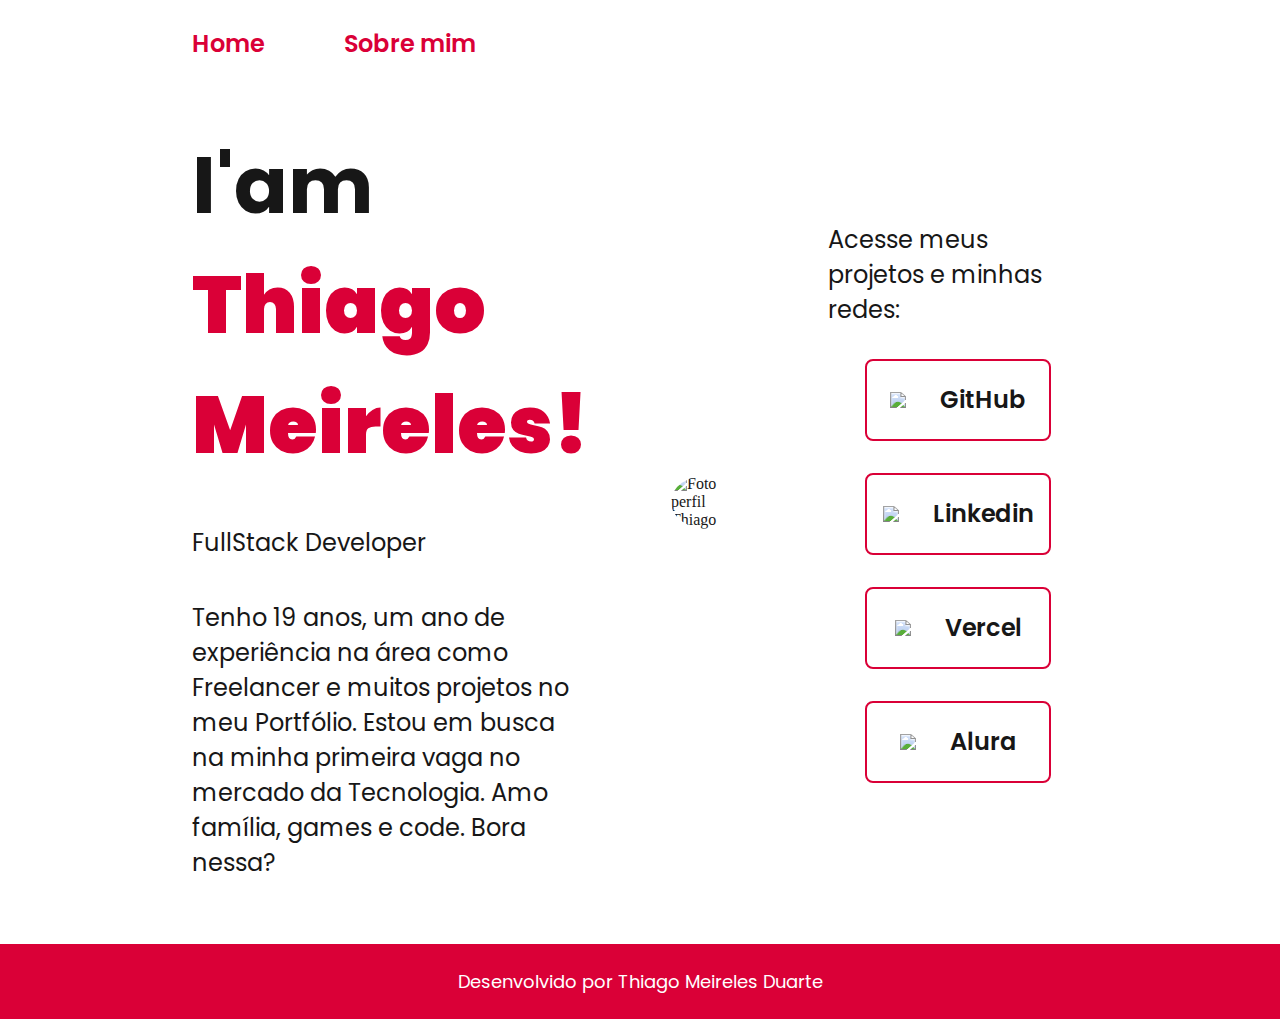
==== index.html @ 8dc93c55 "update_color_grid" ====
<!DOCTYPE html>
<html lang="pt-br">

<head>
    <meta charset="UTF-8">
    <meta http-equiv="X-UA-Compatible" content="IE-edge">
    <meta name="viewport" content="width=device-width, initial-scale=1.0">
    <link rel="stylesheet" href="./styles/style.css">
    <title>Portfólio</title>
</head>

<body>
    
    <header class="header">
        <nav class="header__menu">
            <a class="header__menu__link" href="index.html">Home</a>
            <a class="header__menu__link" href="about.html">Sobre mim</a>
        </nav>
    </header>
    
    <main class="apresentacao">
        
        <section class="apresentacao__conteudo">
            <h1 class="apresentacao__conteudo__titulo">I'am <strong class="titulo-destaque">Thiago Meireles!</strong></h1>
            <p class="apresentacao__conteudo__texto">FullStack Developer</p>
            <p class="apresentacao__conteudo__texto">Tenho 19 anos, um ano de experiência na área como Freelancer e muitos projetos no meu Portfólio. Estou em busca na minha primeira vaga no mercado da Tecnologia. Amo família, games e code. Bora nessa?</p>
            
        </section>
        
        <section>
            <img src="./assets/IMG_1179_edited.jpg" alt="Foto perfil Thiago" class="img">
        </section>   

        <section>
          <div class="apresentacao__links">
            <h2 class="apresentacao__links__subtitulo"> Acesse meus projetos e minhas redes:</h2>
            <a class="apresentacao__links__navegacao" href="https://github.com/thiagomd22"> 
                <img src="./assets/git hub icon.png">
                GitHub 
            </a>
            <a class="apresentacao__links__navegacao" href="https://www.linkedin.com/in/thiagomeir/"> 
                <img src="./assets/linkedin-icon-512x512-dhkaf9ri.png">
                Linkedin 
            </a>
            <a class="apresentacao__links__navegacao" href="https://www.vercel.com/thiagomd22"> 
                <img src="./assets/vercel_logo_icon_249276.png">
                Vercel 
            </a>
            <a class="apresentacao__links__navegacao" href="https://cursos.alura.com.br/user/thiago22md"> 
                <img src="./assets/icon_alura.png">
                Alura 
            </a>
          </div>
        </section>
    
    </main>
    
    <footer>
        <p class="footer"> Desenvolvido por Thiago Meireles Duarte</p>
    </footer>

</body>

</html>
---- styles/style.css ----
@import url('https://fonts.googleapis.com/css2?family=Poppins:wght@100;200;300;400;500;600;700;900&display=swap');

:root {
    --cor-primaria: #ffffff;
    --cor-secundaria: #171717;
    --cor-terciaria: #DA0037;
    --cor-quaternaria: #444444;

    --fonte-principal: 'Poppins', sans-serif;
}

* {
    margin: 0;
    padding: 0;
}

body {
    box-sizing: border-box;
    background-color: var(--cor-primaria);
    color: var(--cor-secundaria);
}

.header {
    padding: 2% 0% 0% 15%;
}

.header__menu {
    display: flex;
    gap: 80px;
}

.header__menu__link {
    font-family: var(--fonte-principal);
    font-size: 1.5rem;
    font-weight: 600;
    color: var(--cor-terciaria);
    text-decoration: none;
}

.apresentacao {
    padding: 5% 15%;
    display: flex;
    align-items: center;
    justify-content: space-between;
    gap: 82px;
}

.apresentacao__conteudo {
    width: 50%;
    display: flex;
    flex-direction: column;
    gap: 40px;
}

.titulo-destaque {
    color: var(--cor-terciaria);
}

.apresentacao__conteudo__titulo {
    font-family: var(--fonte-principal);
    font-size: 5rem;
}

.apresentacao__conteudo__texto {
    font-family: var(--fonte-principal);
    font-size: 1.5rem;
}

.apresentacao__links {
    display: flex;
    flex-direction: column;
    justify-content: space-between;
    align-items: center;
    gap: 32px;
}

.apresentacao__links__subtitulo {
    font-family: var(--fonte-principal);
    font-weight: 400;
    font-size: 1.5rem;
}

.apresentacao__links__navegacao {
    display: flex;
    color: var(--cor-secundaria);
    width: 70%;
    align-items: center;
    justify-content: center;
    border-radius: 8px;
    border: 2px solid var(--cor-terciaria);
    font-family: var(--fonte-principal);
    font-size: 1.5rem;
    font-weight: 600;
    padding: 21.5px 0;
    text-decoration: none; 
}

.apresentacao__links__navegacao:hover {
    background-color: var(--cor-primaria-black);
}

.apresentacao__links__navegacao img {
    padding-right: 10px;
    width: 40px;
}

.img {
    width: 60%;
    border-radius: 50%;
}

.footer {
    background-color: var(--cor-terciaria);
    color: var(--cor-primaria);
    font-family: var(--fonte-principal);
    font-size: 1.125rem;
    font-weight: 400;
    text-align: center;
    padding: 24px;
}

@media (max-width: 1200px) {
    
    .header {
        padding: 10%;
    }

    .header__menu {
        justify-content: center;
    }
    
    .apresentacao {
        flex-direction: column-reverse;
        padding: 5%;
    }

    .apresentacao__conteudo {
        width: auto;
    }
}
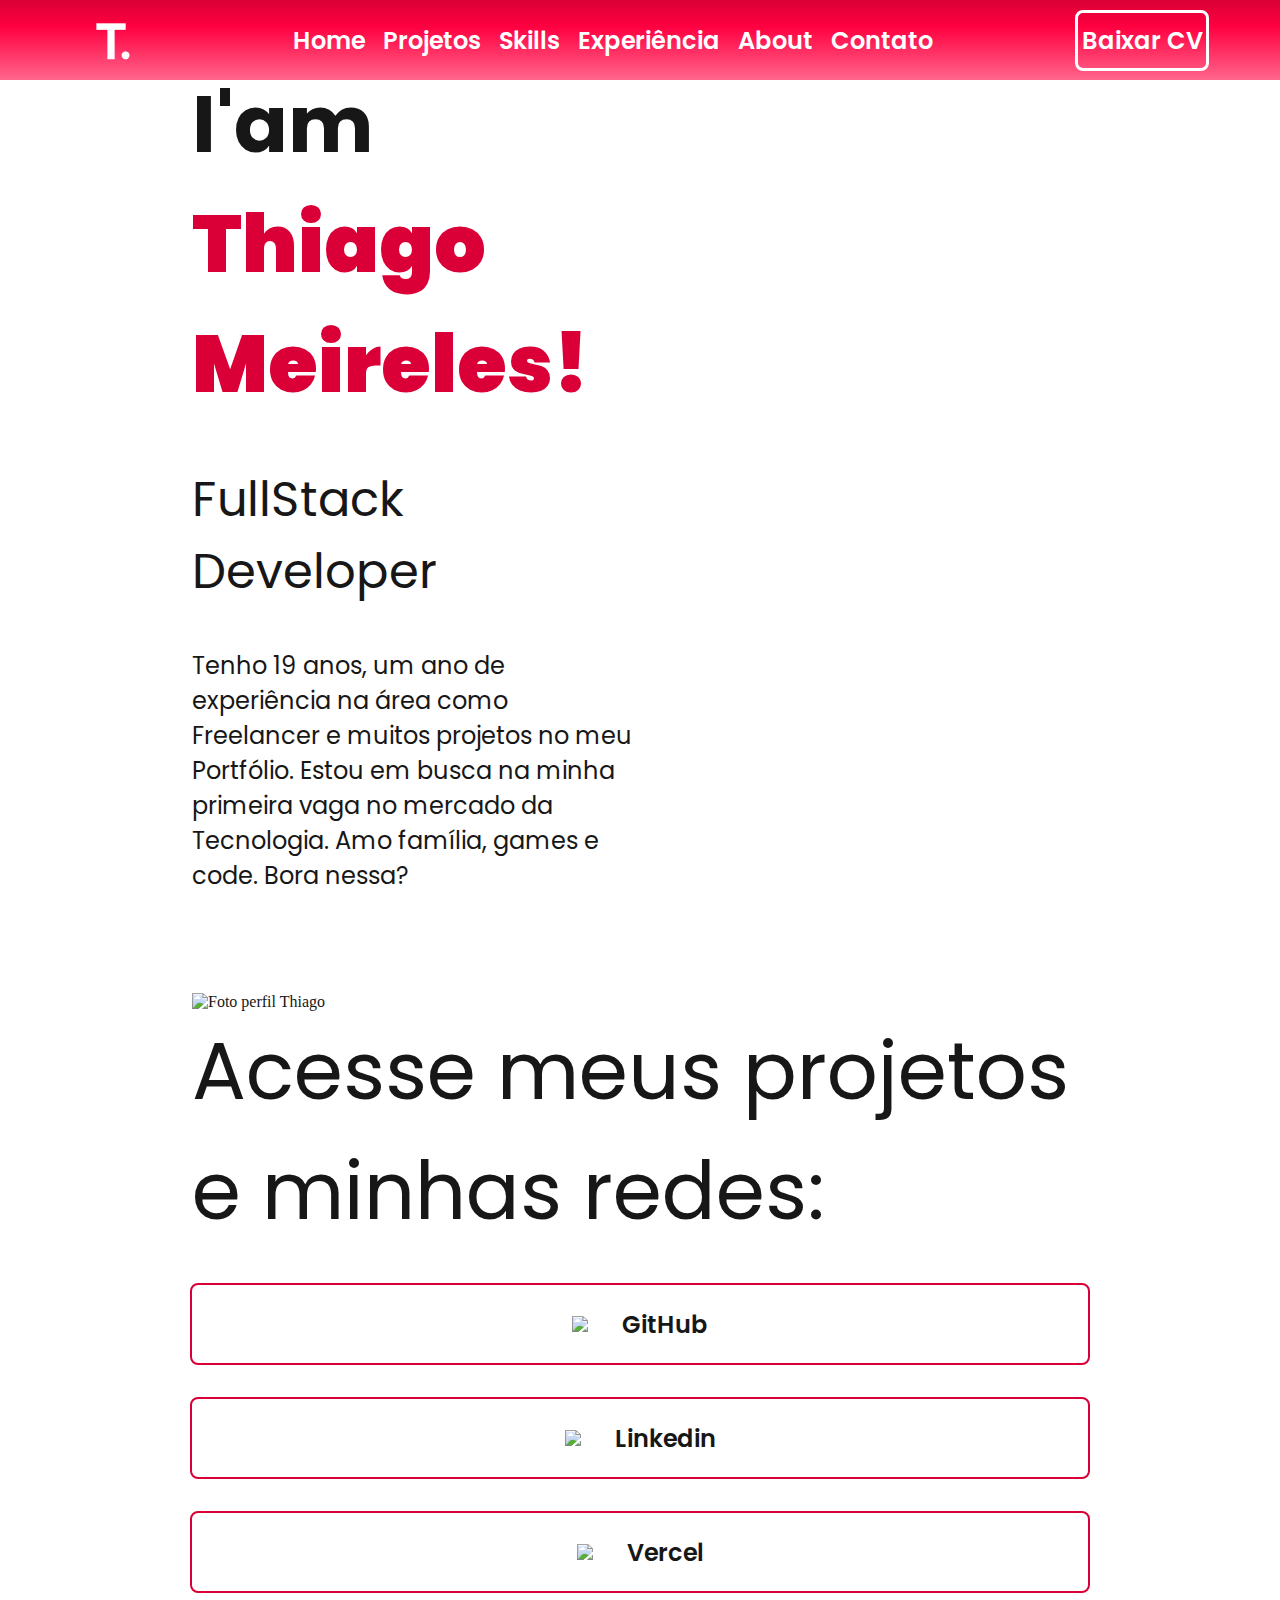
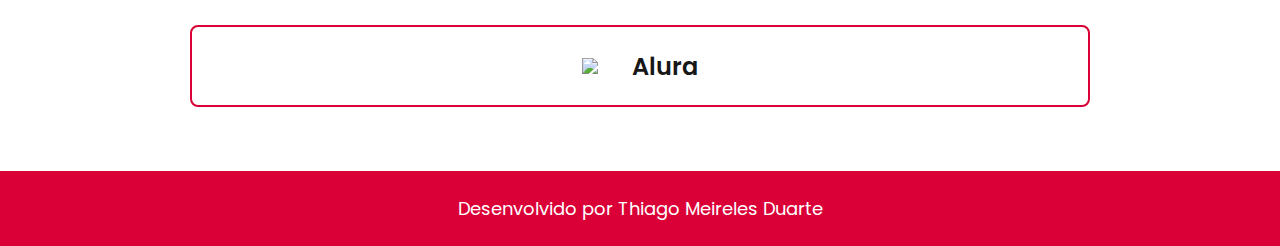
==== commit 05532c23: "update_port" ====
--- a/index.html
+++ b/index.html
@@ -12,26 +12,40 @@
 <body>
     
     <header class="header">
-        <nav class="header__menu">
-            <a class="header__menu__link" href="index.html">Home</a>
-            <a class="header__menu__link" href="about.html">Sobre mim</a>
-        </nav>
+      
+      <div class="header-logo">
+          <img src="./assets/logoTsem.png" alt="Logo T">
+      </div>
+        
+      <div class="header-menu">
+          <a class="header-menu-item" href="index.html">Home</a>
+          <a class="header-menu-item" href="">Projetos</a>            
+          <a class="header-menu-item" href="">Skills</a>
+          <a class="header-menu-item" href="">Experiência</a>
+          <a class="header-menu-item" href="">About</a>
+          <a class="header-menu-item" href="">Contato</a>
+      </div>
+        
+      <div class="header-cv">
+          <a class="header-menu-cv" href="">Baixar CV</a>
+      </div>
+        
     </header>
     
     <main class="apresentacao">
         
         <section class="apresentacao__conteudo">
             <h1 class="apresentacao__conteudo__titulo">I'am <strong class="titulo-destaque">Thiago Meireles!</strong></h1>
-            <p class="apresentacao__conteudo__texto">FullStack Developer</p>
+            <p class="apresentacao__conteudo__subtitulo">FullStack Developer</p>
             <p class="apresentacao__conteudo__texto">Tenho 19 anos, um ano de experiência na área como Freelancer e muitos projetos no meu Portfólio. Estou em busca na minha primeira vaga no mercado da Tecnologia. Amo família, games e code. Bora nessa?</p>
             
         </section>
         
-        <section>
+        <section class="foto">
             <img src="./assets/IMG_1179_edited.jpg" alt="Foto perfil Thiago" class="img">
         </section>   
 
-        <section>
+        <section class="redes">
           <div class="apresentacao__links">
             <h2 class="apresentacao__links__subtitulo"> Acesse meus projetos e minhas redes:</h2>
             <a class="apresentacao__links__navegacao" href="https://github.com/thiagomd22"> 
@@ -52,11 +66,18 @@
             </a>
           </div>
         </section>
+
+        <!-- <section class="sobreme">
+            <section class="apresentacao__conteudo">
+                <h1 class="apresentacao__conteudo__titulo">Sobre mim</h1>
+                <p class="apresentacao__conteudo__texto">Olá, sou Thiago, sou movido pelo sonho de ajudar as pessoas em tudo o que eu fizer. Diante disso, iniciei o curso de Psicologia na UFBA, e encontrei na Tecnologia ,de maneira conjunta, outro lugar para através das minhas habilidades e competências, permitir que as pessoas sejam felizes com seus objetivos. Planejo construir uma carreia onde a Tecnologia e a Psicologia andem de maneira harmônica, sabendo lidar com as pessoas paras realizar os seus projetos de uma maneira perfeita. Além de tudo isso, amo a música, jogos eletrônicos e a minha família.</p>
+            </section>
+        </section> -->
     
     </main>
     
     <footer>
-        <p class="footer"> Desenvolvido por Thiago Meireles Duarte</p>
+        <p class="footer"> Desenvolvido por <a href="">Thiago Meireles Duarte</a></p>
     </footer>
 
 </body>
--- a/styles/style.css
+++ b/styles/style.css
@@ -4,6 +4,7 @@
     --cor-primaria: #ffffff;
     --cor-secundaria: #171717;
     --cor-terciaria: #DA0037;
+    --cor-terciaria-hover:var(--cor-terciaria);
     --cor-quaternaria: #444444;
 
     --fonte-principal: 'Poppins', sans-serif;
@@ -21,28 +22,61 @@
 }
 
 .header {
-    padding: 2% 0% 0% 15%;
+    display: flex;
+    align-items: center;
+    justify-content: space-around;
+    width: 100vw;
+    height: 80px; 
+    background: linear-gradient( #DA0037, #ff0040, #ff3366, #ff668c);
+    position: fixed;
 }
 
-.header__menu {
-    display: flex;
-    gap: 80px;
+.header-logo img{
+    width: 5rem;
 }
 
-.header__menu__link {
+.header-menu {
+    display: flex;
+    justify-content: space-between;
+    width: 50%;
+}
+
+.header-menu-item {
     font-family: var(--fonte-principal);
     font-size: 1.5rem;
     font-weight: 600;
-    color: var(--cor-terciaria);
+    color: var(--cor-primaria);
     text-decoration: none;
+}   
+
+.header-cv {
+    width: 10%;
+    border: 3px solid var(--cor-primaria);
+    border-radius: 8px;
 }
+
+.header-menu-cv {
+    display: flex;
+    justify-content: center;
+    align-items: center;
+    font-family: var(--fonte-principal);
+    font-size: 1.5rem;
+    font-weight: 600;
+    color: var(--cor-primaria);
+    text-decoration: none;
+    width: 100%;
+    padding: 10px 0px;
+}
+
+.header-menu-cv:hover{
+    background-color: #ff668c;
+}
+
+
 
 .apresentacao {
     padding: 5% 15%;
-    display: flex;
-    align-items: center;
-    justify-content: space-between;
-    gap: 82px;
+    
 }
 
 .apresentacao__conteudo {
@@ -50,6 +84,7 @@
     display: flex;
     flex-direction: column;
     gap: 40px;
+    padding-bottom: 100px;
 }
 
 .titulo-destaque {
@@ -59,6 +94,11 @@
 .apresentacao__conteudo__titulo {
     font-family: var(--fonte-principal);
     font-size: 5rem;
+}
+
+.apresentacao__conteudo__subtitulo {
+    font-family: var(--fonte-principal);
+    font-size: 3rem;
 }
 
 .apresentacao__conteudo__texto {
@@ -77,13 +117,13 @@
 .apresentacao__links__subtitulo {
     font-family: var(--fonte-principal);
     font-weight: 400;
-    font-size: 1.5rem;
+    font-size: 5rem;
 }
 
 .apresentacao__links__navegacao {
     display: flex;
     color: var(--cor-secundaria);
-    width: 70%;
+    width: 100%;
     align-items: center;
     justify-content: center;
     border-radius: 8px;
@@ -96,7 +136,7 @@
 }
 
 .apresentacao__links__navegacao:hover {
-    background-color: var(--cor-primaria-black);
+    background-color: var(--cor-terciaria-hover);
 }
 
 .apresentacao__links__navegacao img {
@@ -104,9 +144,9 @@
     width: 40px;
 }
 
-.img {
-    width: 60%;
-    border-radius: 50%;
+
+.apresentacao .foto img{
+    width: 50%;
 }
 
 .footer {
@@ -117,6 +157,11 @@
     font-weight: 400;
     text-align: center;
     padding: 24px;
+}
+
+.footer a{
+    color: var(--cor-primaria);
+    text-decoration: none;
 }
 
 @media (max-width: 1200px) {
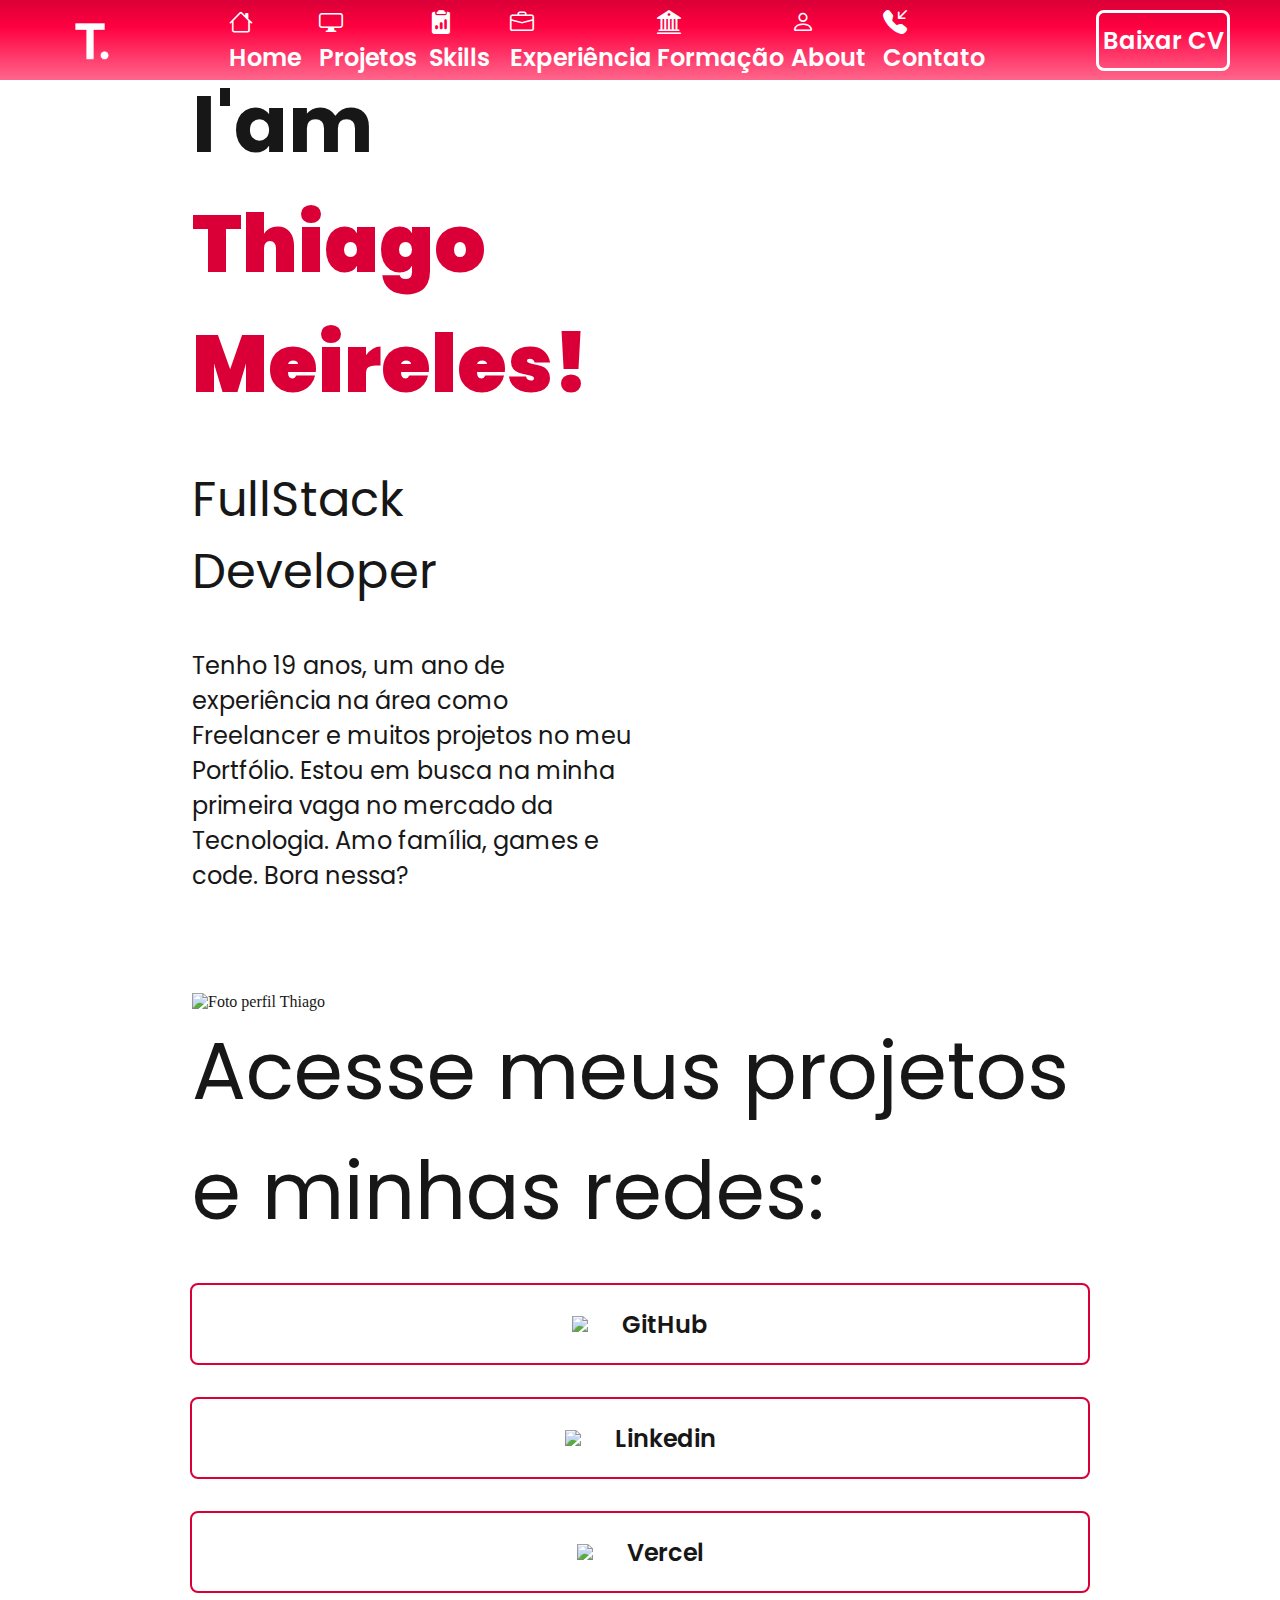
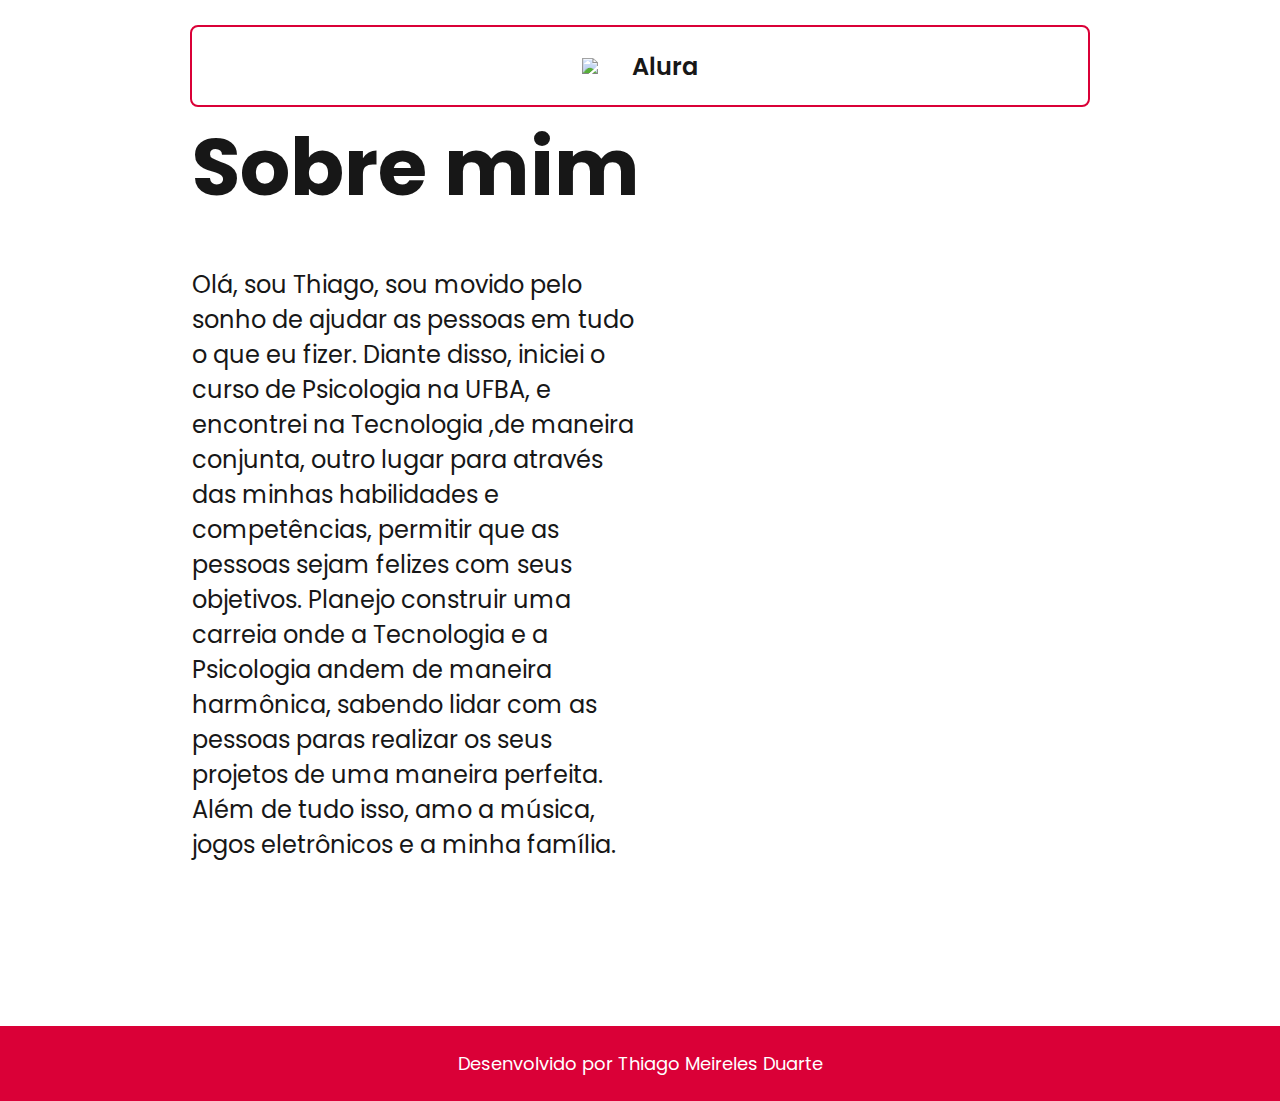
==== commit 2dbc4acb: "icon_bootstrap" ====
--- a/index.html
+++ b/index.html
@@ -5,8 +5,9 @@
     <meta charset="UTF-8">
     <meta http-equiv="X-UA-Compatible" content="IE-edge">
     <meta name="viewport" content="width=device-width, initial-scale=1.0">
+    <link rel="stylesheet" href="https://cdn.jsdelivr.net/npm/bootstrap-icons@1.11.2/font/bootstrap-icons.min.css">    
     <link rel="stylesheet" href="./styles/style.css">
-    <title>Portfólio</title>
+    <title>Portfólio | Thiago</title>
 </head>
 
 <body>
@@ -18,12 +19,13 @@
       </div>
         
       <div class="header-menu">
-          <a class="header-menu-item" href="index.html">Home</a>
-          <a class="header-menu-item" href="">Projetos</a>            
-          <a class="header-menu-item" href="">Skills</a>
-          <a class="header-menu-item" href="">Experiência</a>
-          <a class="header-menu-item" href="">About</a>
-          <a class="header-menu-item" href="">Contato</a>
+          <a class="header-menu-item" href="index.html"><i class="bi bi-house icon"></i>Home</a>
+          <a class="header-menu-item" href=""><i class="bi bi-display icon"></i>Projetos</a>            
+          <a class="header-menu-item" href=""><i class="bi bi-clipboard2-data-fill icon"></i>Skills</a>
+          <a class="header-menu-item" href=""><i class="bi bi-briefcase icon"></i>Experiência</a>
+          <a class="header-menu-item" href=""><i class="bi bi-bank2 icon"></i>Formação</a>
+          <a class="header-menu-item" href=""><i class="bi bi-person icon"></i>About</a>
+          <a class="header-menu-item" href=""><i class="bi bi-telephone-inbound-fill icon"></i>Contato</a>
       </div>
         
       <div class="header-cv">
@@ -37,8 +39,7 @@
         <section class="apresentacao__conteudo">
             <h1 class="apresentacao__conteudo__titulo">I'am <strong class="titulo-destaque">Thiago Meireles!</strong></h1>
             <p class="apresentacao__conteudo__subtitulo">FullStack Developer</p>
-            <p class="apresentacao__conteudo__texto">Tenho 19 anos, um ano de experiência na área como Freelancer e muitos projetos no meu Portfólio. Estou em busca na minha primeira vaga no mercado da Tecnologia. Amo família, games e code. Bora nessa?</p>
-            
+            <p class="apresentacao__conteudo__texto">Tenho 19 anos, um ano de experiência na área como Freelancer e muitos projetos no meu Portfólio. Estou em busca na minha primeira vaga no mercado da Tecnologia. Amo família, games e code. Bora nessa?</p>  
         </section>
         
         <section class="foto">
@@ -47,32 +48,41 @@
 
         <section class="redes">
           <div class="apresentacao__links">
+            
             <h2 class="apresentacao__links__subtitulo"> Acesse meus projetos e minhas redes:</h2>
+            
             <a class="apresentacao__links__navegacao" href="https://github.com/thiagomd22"> 
                 <img src="./assets/git hub icon.png">
                 GitHub 
             </a>
+            
             <a class="apresentacao__links__navegacao" href="https://www.linkedin.com/in/thiagomeir/"> 
                 <img src="./assets/linkedin-icon-512x512-dhkaf9ri.png">
                 Linkedin 
             </a>
+            
             <a class="apresentacao__links__navegacao" href="https://www.vercel.com/thiagomd22"> 
                 <img src="./assets/vercel_logo_icon_249276.png">
                 Vercel 
             </a>
+            
             <a class="apresentacao__links__navegacao" href="https://cursos.alura.com.br/user/thiago22md"> 
                 <img src="./assets/icon_alura.png">
                 Alura 
             </a>
+          
           </div>
         </section>
 
-        <!-- <section class="sobreme">
+        <section class="sobreme">
             <section class="apresentacao__conteudo">
+                
                 <h1 class="apresentacao__conteudo__titulo">Sobre mim</h1>
+                
                 <p class="apresentacao__conteudo__texto">Olá, sou Thiago, sou movido pelo sonho de ajudar as pessoas em tudo o que eu fizer. Diante disso, iniciei o curso de Psicologia na UFBA, e encontrei na Tecnologia ,de maneira conjunta, outro lugar para através das minhas habilidades e competências, permitir que as pessoas sejam felizes com seus objetivos. Planejo construir uma carreia onde a Tecnologia e a Psicologia andem de maneira harmônica, sabendo lidar com as pessoas paras realizar os seus projetos de uma maneira perfeita. Além de tudo isso, amo a música, jogos eletrônicos e a minha família.</p>
+            
             </section>
-        </section> -->
+        </section>
     
     </main>
     
--- a/styles/style.css
+++ b/styles/style.css
@@ -38,7 +38,7 @@
 .header-menu {
     display: flex;
     justify-content: space-between;
-    width: 50%;
+    width: 60%;
 }
 
 .header-menu-item {
@@ -48,6 +48,10 @@
     color: var(--cor-primaria);
     text-decoration: none;
 }   
+
+.icon {
+    padding-right: 15px;
+}
 
 .header-cv {
     width: 10%;
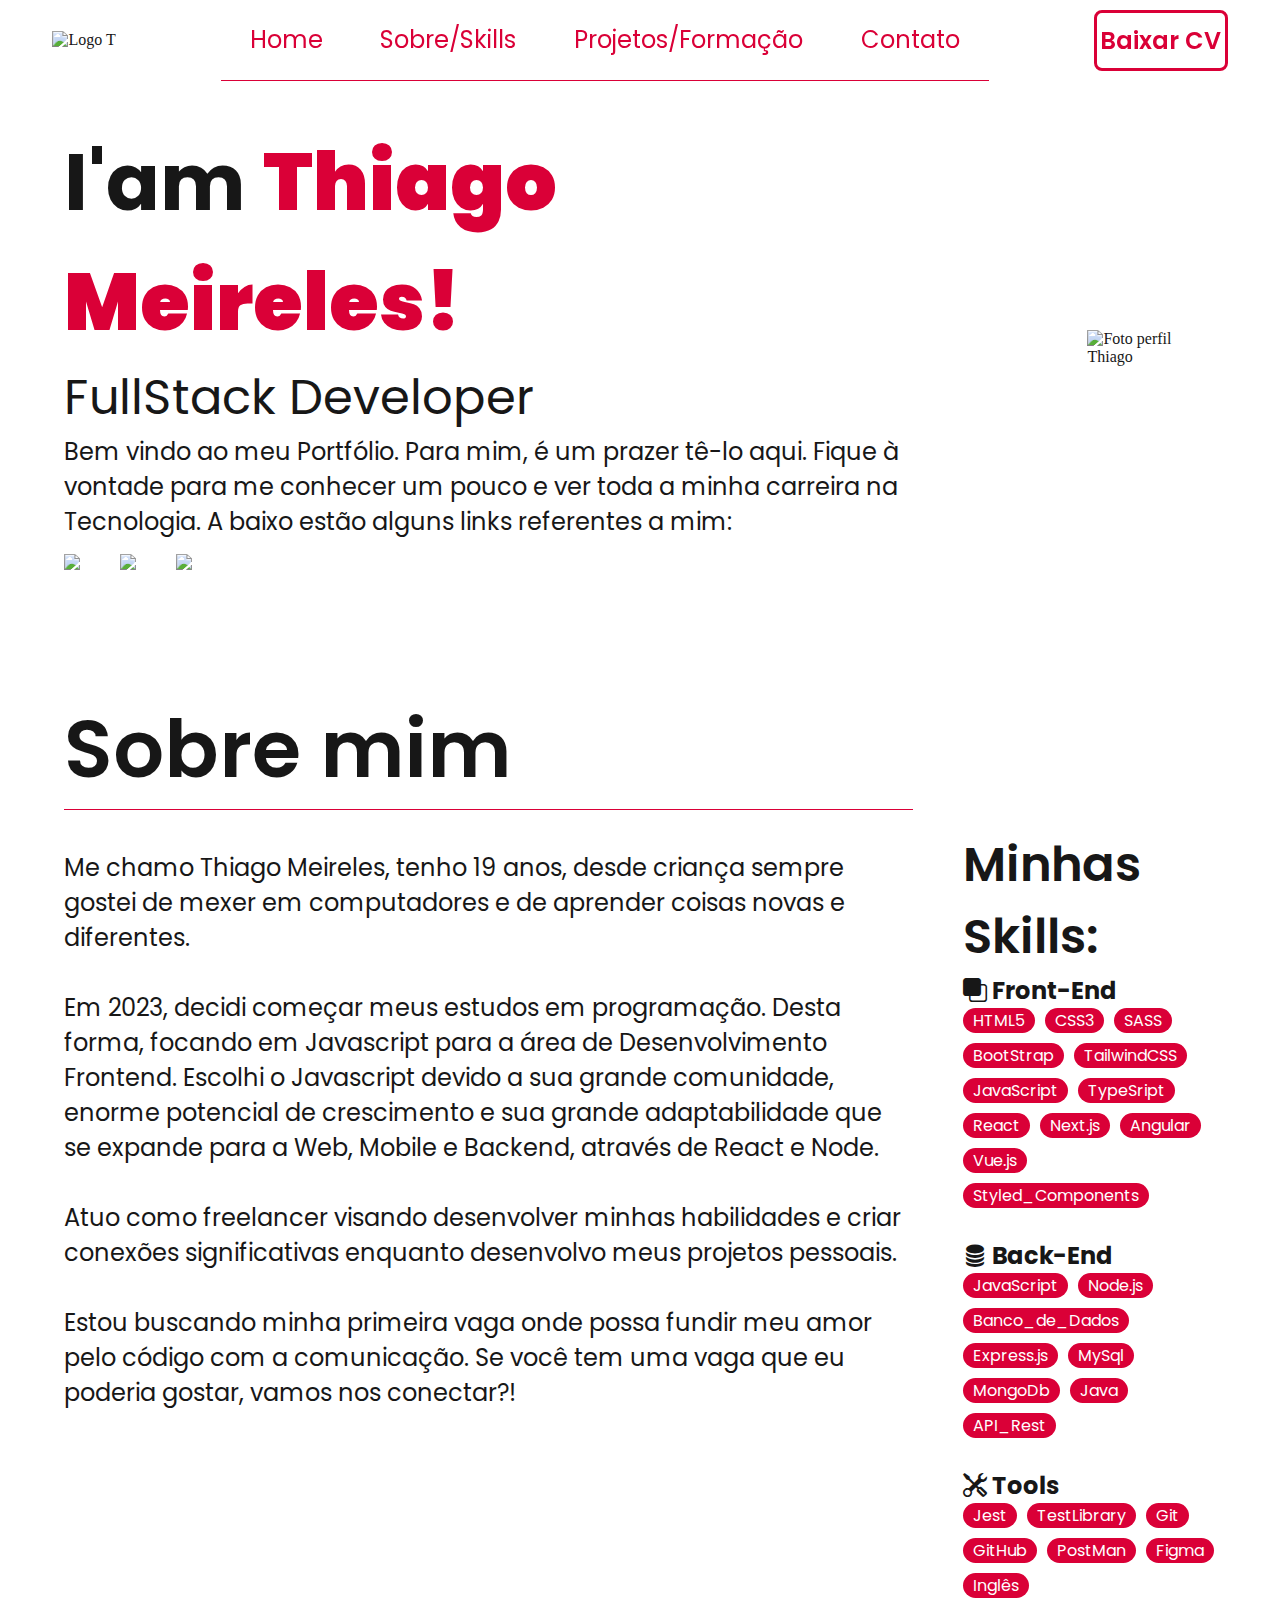
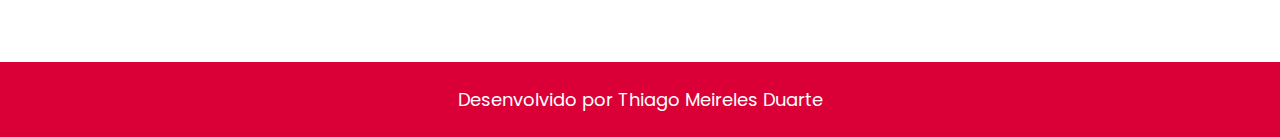
==== commit e5bf6034: "all_update" ====
--- a/index.html
+++ b/index.html
@@ -5,7 +5,7 @@
     <meta charset="UTF-8">
     <meta http-equiv="X-UA-Compatible" content="IE-edge">
     <meta name="viewport" content="width=device-width, initial-scale=1.0">
-    <link rel="stylesheet" href="https://cdn.jsdelivr.net/npm/bootstrap-icons@1.11.2/font/bootstrap-icons.min.css">    
+    <link rel="stylesheet" href="https://cdn.jsdelivr.net/npm/bootstrap-icons@1.11.2/font/bootstrap-icons.min.css">  
     <link rel="stylesheet" href="./styles/style.css">
     <title>Portfólio | Thiago</title>
 </head>
@@ -15,74 +15,111 @@
     <header class="header">
       
       <div class="header-logo">
-          <img src="./assets/logoTsem.png" alt="Logo T">
+          <img src="./assets/tcalire.png" alt="Logo T">
       </div>
         
       <div class="header-menu">
-          <a class="header-menu-item" href="index.html"><i class="bi bi-house icon"></i>Home</a>
-          <a class="header-menu-item" href=""><i class="bi bi-display icon"></i>Projetos</a>            
-          <a class="header-menu-item" href=""><i class="bi bi-clipboard2-data-fill icon"></i>Skills</a>
-          <a class="header-menu-item" href=""><i class="bi bi-briefcase icon"></i>Experiência</a>
-          <a class="header-menu-item" href=""><i class="bi bi-bank2 icon"></i>Formação</a>
-          <a class="header-menu-item" href=""><i class="bi bi-person icon"></i>About</a>
-          <a class="header-menu-item" href=""><i class="bi bi-telephone-inbound-fill icon"></i>Contato</a>
+          <a class="header-menu-item" href="#home">Home</a>
+          <a class="header-menu-item" href="#sobreme">Sobre/Skills</a>
+          <a class="header-menu-item" href="">Projetos/Formação</a>            
+          <a class="header-menu-item" href="">Contato</a>
       </div>
         
       <div class="header-cv">
-          <a class="header-menu-cv" href="">Baixar CV</a>
+          <a class="header-menu-cv" href="assets/Profile Geral Dev.pdf">Baixar CV</a>
       </div>
         
     </header>
     
-    <main class="apresentacao">
+    <main class="principal">
         
-        <section class="apresentacao__conteudo">
-            <h1 class="apresentacao__conteudo__titulo">I'am <strong class="titulo-destaque">Thiago Meireles!</strong></h1>
-            <p class="apresentacao__conteudo__subtitulo">FullStack Developer</p>
-            <p class="apresentacao__conteudo__texto">Tenho 19 anos, um ano de experiência na área como Freelancer e muitos projetos no meu Portfólio. Estou em busca na minha primeira vaga no mercado da Tecnologia. Amo família, games e code. Bora nessa?</p>  
-        </section>
-        
-        <section class="foto">
-            <img src="./assets/IMG_1179_edited.jpg" alt="Foto perfil Thiago" class="img">
-        </section>   
+        <div class="home" id="home">
+            <div class="home-texto">
+                <h1 class="home-texto-titulo">I'am <strong class="home-texto-titulo-destaque">Thiago Meireles!</strong></h1>
+                <p class="home-texto-subtitulo">FullStack Developer</p>
+                <p class="home-texto-texto">Bem vindo ao meu Portfólio. Para mim, é um prazer tê-lo aqui. Fique à vontade para me conhecer um pouco e ver toda a minha carreira na Tecnologia. A baixo estão alguns links referentes a mim:</p>  
+                <div class="home-redes-icons">
+                    <a class="home-redes-social" href="https://www.linkedin.com/in/thiagomeir/"><img src="./assets/linkedin-icon-512x512-dhkaf9ri.png"></a>  
+                    <a class="home-redes-social" href="https://github.com/thiagomd22"> <img src="./assets/git hub icon.png"> </a>   
+                    <a class="home-redes-social" href="https://criarmeulink.com.br/u/1704221499"><img src="./assets/logo-email.png"></a>
+                </div>
+            </div>
+            
+            <div class="home-foto">
+                <img src="./assets/fotothiagobolha2.png" alt="Foto perfil Thiago" class="home-foto-img">
+            </div>   
 
-        <section class="redes">
-          <div class="apresentacao__links">
+        </div>
+
+        <div class="sobreme" id="sobreme">
             
-            <h2 class="apresentacao__links__subtitulo"> Acesse meus projetos e minhas redes:</h2>
+            <div class="sobreme-conteudo">
+                <h1 class="sobreme-titulo">Sobre mim</h1>
+                <div class="sobreme-texto">
+                    <p>Me chamo Thiago Meireles, tenho 19 anos, desde criança sempre gostei de mexer em computadores e de aprender coisas novas e diferentes.</p>
+                    <br>
+                    <p>Em 2023, decidi começar meus estudos em programação. Desta forma, focando em Javascript para a área de Desenvolvimento Frontend. Escolhi o Javascript devido a sua grande comunidade, enorme potencial de crescimento e sua grande adaptabilidade que se expande para a Web, Mobile e Backend, através de React e Node.</p>
+                    <br>
+                    <p>Atuo como freelancer visando desenvolver minhas habilidades e criar conexões significativas enquanto desenvolvo meus projetos pessoais.</p>
+                    <br>
+                    <p>Estou buscando minha primeira vaga onde possa fundir meu amor pelo código com a comunicação. Se você tem uma vaga que eu poderia gostar, vamos nos conectar?!</p>
+                    <br>
+                </div>
+            </div>
             
-            <a class="apresentacao__links__navegacao" href="https://github.com/thiagomd22"> 
-                <img src="./assets/git hub icon.png">
-                GitHub 
-            </a>
-            
-            <a class="apresentacao__links__navegacao" href="https://www.linkedin.com/in/thiagomeir/"> 
-                <img src="./assets/linkedin-icon-512x512-dhkaf9ri.png">
-                Linkedin 
-            </a>
-            
-            <a class="apresentacao__links__navegacao" href="https://www.vercel.com/thiagomd22"> 
-                <img src="./assets/vercel_logo_icon_249276.png">
-                Vercel 
-            </a>
-            
-            <a class="apresentacao__links__navegacao" href="https://cursos.alura.com.br/user/thiago22md"> 
-                <img src="./assets/icon_alura.png">
-                Alura 
-            </a>
-          
-          </div>
-        </section>
+            <div class="sobreme-skills">
+                
+                <h1 class="sobreme-skills-titulo">Minhas Skills:</h1>
+                
+                <div class="skill-front">
+                    <h2><i class="bi bi-front"></i> Front-End</h2>
+                    <div class="sobreme-skill-layout">
+                        <div class="sobreme-skill">HTML5</div>
+                        <div class="sobreme-skill">CSS3</div>
+                        <div class="sobreme-skill">SASS</div>
+                        <div class="sobreme-skill">BootStrap</div>
+                        <div class="sobreme-skill">TailwindCSS</div>
+                        <div class="sobreme-skill">JavaScript</div>
+                        <div class="sobreme-skill">TypeSript</div>
+                        <div class="sobreme-skill">React</div>
+                        <div class="sobreme-skill">Next.js</div>
+                        <div class="sobreme-skill">Angular</div>
+                        <div class="sobreme-skill">Vue.js</div>
+                        <div class="sobreme-skill">Styled_Components</div>
+                    </div>
+                </div>
+                
+                <div class="skill-back">
+                    <h2><i class="bi bi-database-fill"></i> Back-End</h2>
+                    <div class="sobreme-skill-layout">
+                        <div class="sobreme-skill">JavaScript</div>
+                        <div class="sobreme-skill">Node.js</div>
+                        <div class="sobreme-skill">Banco_de_Dados</div>
+                        <div class="sobreme-skill">Express.js</div>
+                        <div class="sobreme-skill">MySql</div>
+                        <div class="sobreme-skill">MongoDb</div>
+                        <div class="sobreme-skill">Java</div>    
+                        <div class="sobreme-skill">API_Rest</div>    
+                    </div>
+                </div>
+                
+                <div class="skill-tools">
+                    <h2><i class="bi bi-tools"></i> Tools</h2>
+                    <div class="sobreme-skill-layout">
+                        <div class="sobreme-skill">Jest</div>
+                        <div class="sobreme-skill">TestLibrary</div>
+                        <div class="sobreme-skill">Git</div>
+                        <div class="sobreme-skill">GitHub</div>
+                        <div class="sobreme-skill">PostMan</div>
+                        <div class="sobreme-skill">Figma</div>
+                        <div class="sobreme-skill">Inglês</div>    
+                    </div>
+                </div>
+                    
+            </div>
 
-        <section class="sobreme">
-            <section class="apresentacao__conteudo">
-                
-                <h1 class="apresentacao__conteudo__titulo">Sobre mim</h1>
-                
-                <p class="apresentacao__conteudo__texto">Olá, sou Thiago, sou movido pelo sonho de ajudar as pessoas em tudo o que eu fizer. Diante disso, iniciei o curso de Psicologia na UFBA, e encontrei na Tecnologia ,de maneira conjunta, outro lugar para através das minhas habilidades e competências, permitir que as pessoas sejam felizes com seus objetivos. Planejo construir uma carreia onde a Tecnologia e a Psicologia andem de maneira harmônica, sabendo lidar com as pessoas paras realizar os seus projetos de uma maneira perfeita. Além de tudo isso, amo a música, jogos eletrônicos e a minha família.</p>
-            
-            </section>
-        </section>
+        </div>
+
     
     </main>
     
--- a/styles/style.css
+++ b/styles/style.css
@@ -27,25 +27,28 @@
     justify-content: space-around;
     width: 100vw;
     height: 80px; 
-    background: linear-gradient( #DA0037, #ff0040, #ff3366, #ff668c);
+    background-color: var(--cor-primaria);
     position: fixed;
 }
 
 .header-logo img{
-    width: 5rem;
+    width: 6rem;
 }
 
 .header-menu {
     display: flex;
-    justify-content: space-between;
+    align-items: center;
+    justify-content: space-around;
     width: 60%;
+    height: 100%;
+    border-bottom: 1px solid var(--cor-terciaria);
 }
 
 .header-menu-item {
     font-family: var(--fonte-principal);
     font-size: 1.5rem;
-    font-weight: 600;
-    color: var(--cor-primaria);
+    font-weight: 400;
+    color: var(--cor-terciaria);
     text-decoration: none;
 }   
 
@@ -55,7 +58,7 @@
 
 .header-cv {
     width: 10%;
-    border: 3px solid var(--cor-primaria);
+    border: 3px solid var(--cor-terciaria);
     border-radius: 8px;
 }
 
@@ -66,7 +69,7 @@
     font-family: var(--fonte-principal);
     font-size: 1.5rem;
     font-weight: 600;
-    color: var(--cor-primaria);
+    color: var(--cor-terciaria);
     text-decoration: none;
     width: 100%;
     padding: 10px 0px;
@@ -76,81 +79,124 @@
     background-color: #ff668c;
 }
 
-
-
-.apresentacao {
-    padding: 5% 15%;
-    
-}
-
-.apresentacao__conteudo {
-    width: 50%;
+.principal {
+    padding: 5% 5%;
+    max-width: 100vw;
+    display: flex;
+    flex-direction: column;
+}
+
+.home {
+    display: flex;
+    align-items: center;
+    width: 100%;
+    padding: 150px 0px 210px 90px;
+    gap: 150px;
+}
+
+.home-texto {
     display: flex;
     flex-direction: column;
     gap: 40px;
-    padding-bottom: 100px;
-}
-
-.titulo-destaque {
+}
+
+.home-texto-titulo {
+    font-family: var(--fonte-principal);
+    font-size: 5rem;
+}
+
+.home-texto-titulo-destaque {
     color: var(--cor-terciaria);
 }
 
-.apresentacao__conteudo__titulo {
-    font-family: var(--fonte-principal);
-    font-size: 5rem;
-}
-
-.apresentacao__conteudo__subtitulo {
+.home-texto-subtitulo {
     font-family: var(--fonte-principal);
     font-size: 3rem;
 }
 
-.apresentacao__conteudo__texto {
-    font-family: var(--fonte-principal);
-    font-size: 1.5rem;
-}
-
-.apresentacao__links {
-    display: flex;
-    flex-direction: column;
-    justify-content: space-between;
-    align-items: center;
-    gap: 32px;
-}
-
-.apresentacao__links__subtitulo {
-    font-family: var(--fonte-principal);
-    font-weight: 400;
-    font-size: 5rem;
-}
-
-.apresentacao__links__navegacao {
-    display: flex;
-    color: var(--cor-secundaria);
-    width: 100%;
-    align-items: center;
-    justify-content: center;
-    border-radius: 8px;
-    border: 2px solid var(--cor-terciaria);
-    font-family: var(--fonte-principal);
-    font-size: 1.5rem;
-    font-weight: 600;
-    padding: 21.5px 0;
-    text-decoration: none; 
-}
-
-.apresentacao__links__navegacao:hover {
+.home-texto-texto {
+    font-family: var(--fonte-principal);
+    font-size: 1.5rem;
+    max-width: 900px;
+}
+
+.home-redes-icons {
+    display: flex;
+    gap: 40px;
+}
+
+.home-redes-social img {
+    width: 40px;
+}
+
+.redes-social:hover {
     background-color: var(--cor-terciaria-hover);
 }
 
-.apresentacao__links__navegacao img {
+.redes-social img {
     padding-right: 10px;
     width: 40px;
 }
 
-
-.apresentacao .foto img{
-    width: 50%;
+.sobreme {
+    display: flex;
+    padding: 90px 90px 300px 90px;
+    font-family: var(--fonte-principal);
+    gap: 50px;
+}
+
+.sobreme-conteudo {
+    display: flex;
+    flex-direction: column;
+    width: 60%;
+    gap: 40px;
+}
+
+.sobreme-titulo {
+    font-weight: 600;
+    font-size: 5rem;
+    border-bottom: 1px solid var(--cor-terciaria);
+}
+
+.sobreme-texto {
+    font-size: 1.5rem;
+}
+
+.sobreme-skills {
+    display: flex;
+    flex-direction: column;
+    width: 40%;
+    padding-top: 140px;
+}
+
+.sobreme-skills-titulo {
+    font-size: 3rem;
+    font-weight: 600;
+}
+
+.skill-front {
+    padding-bottom: 30px;
+}
+
+.skill-back {
+    padding-bottom: 30px;
+}
+
+.sobreme-skill-layout {
+    display: flex;
+    flex-wrap: wrap;
+    gap: 10px;
+}
+
+.sobreme-skill {
+    display: flex;
+    justify-content: center;
+    background-color: var(--cor-terciaria);
+    color: var(--cor-primaria);
+    border-radius: 100px;
+    width: min-content;
+    padding-left: 10px;
+    padding-right: 10px;
 }
 
 .footer {
@@ -168,22 +214,73 @@
     text-decoration: none;
 }
 
+@media (max-width: 1800px) {
+    .home {
+        display: flex;
+        padding: 0;
+        padding-top: 5%;
+        padding-bottom: 10%;
+    }
+
+    .home-texto {
+        gap: 0px;
+    }
+
+    .home-redes-icons {
+        padding-top: 15px;
+    }
+
+    .sobreme {
+        padding: 0;
+    }
+
+    .sobreme-conteudo {
+        width: auto;
+    }
+
+    .sobreme-skills {
+        width: auto;
+    }
+}
+
 @media (max-width: 1200px) {
+    .header{
+        display: flex;
+        flex-wrap: wrap;
+    }
     
-    .header {
-        padding: 10%;
-    }
-
-    .header__menu {
-        justify-content: center;
-    }
-    
-    .apresentacao {
-        flex-direction: column-reverse;
-        padding: 5%;
-    }
-
-    .apresentacao__conteudo {
-        width: auto;
-    }
+    .header-menu {
+        display: none;
+    }
+
+    .header-cv {
+        width: 30%;
+    }
+
+    .home {
+        display: flex;
+        flex-direction: column;
+        padding: 0;
+        padding-top: 15%;
+    }
+
+    .sobreme {
+        padding: 0;
+       flex-direction: column;
+    }
+
+    .sobreme-conteudo {
+        width: auto;
+    }
+
+    .sobreme-skills {
+        width: auto;
+    }
+}
+
+@media (max-width: 500px) {
+    .home-foto-img {
+        width: 100%;
+    }
+
 }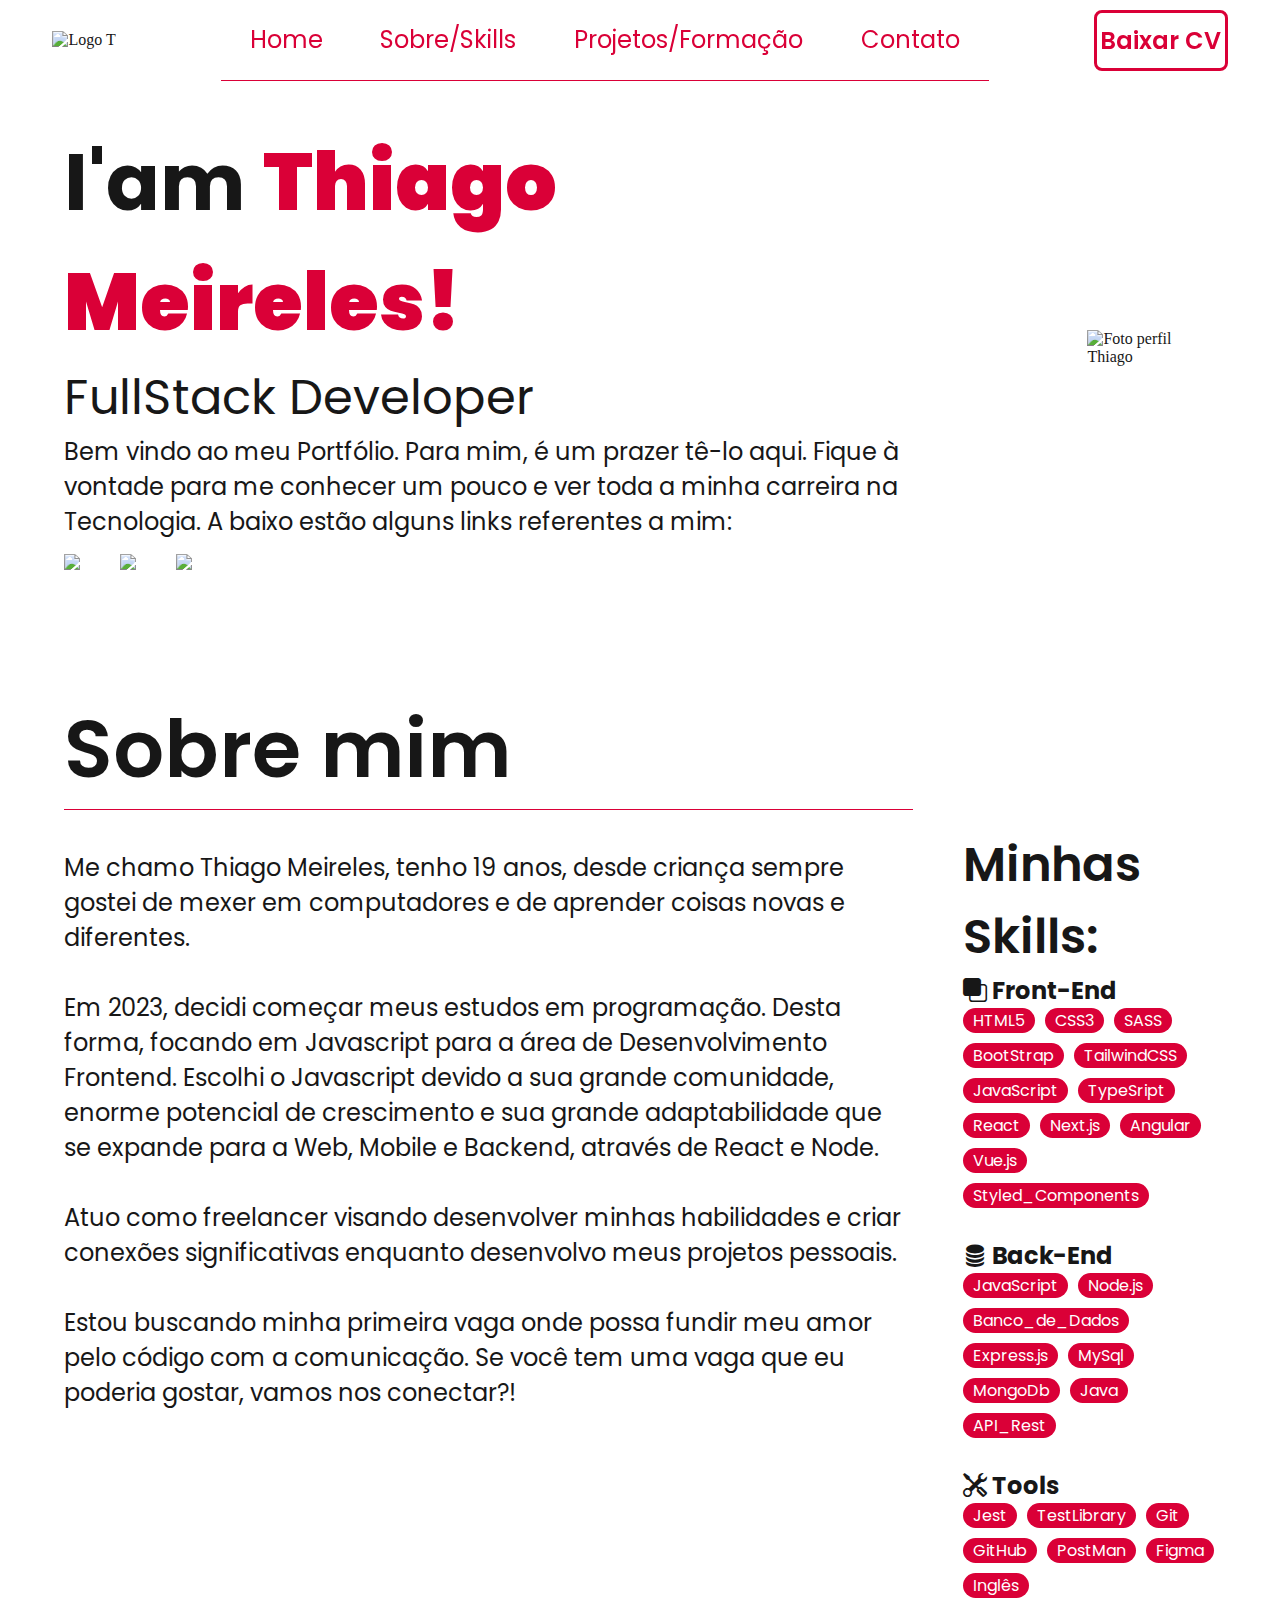
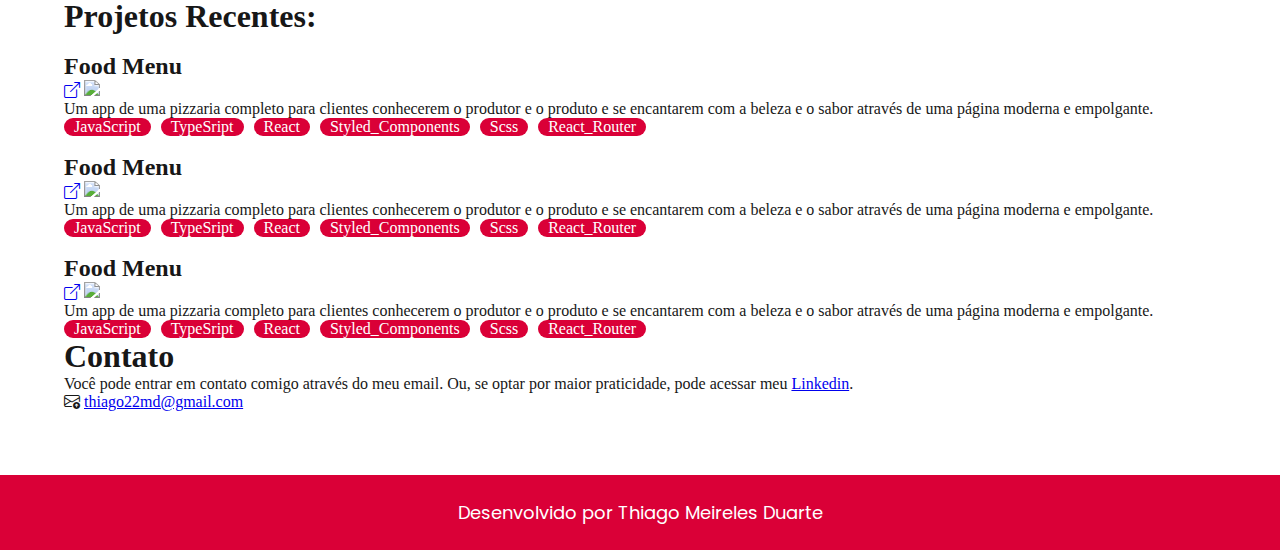
==== commit dc560c79: "id_project" ====
--- a/index.html
+++ b/index.html
@@ -21,8 +21,8 @@
       <div class="header-menu">
           <a class="header-menu-item" href="#home">Home</a>
           <a class="header-menu-item" href="#sobreme">Sobre/Skills</a>
-          <a class="header-menu-item" href="">Projetos/Formação</a>            
-          <a class="header-menu-item" href="">Contato</a>
+          <a class="header-menu-item" href="#project">Projetos/Formação</a>            
+          <a class="header-menu-item" href="#contato">Contato</a>
       </div>
         
       <div class="header-cv">
@@ -120,6 +120,110 @@
 
         </div>
 
+        <div class="projects-form" id="project">
+            <h1 class="projects-form-titulo">Projetos Recentes:</h1>
+
+            <div class="project">
+                <div class="project-img">
+                    <img src="./assets/reactfoodmenu.jpeg" alt="">
+                </div>
+                <div class="project-conteudo">
+                    <div class="titulo-project">
+                        <div class="titulo-project-titulo">
+                            <h2>Food Menu</h2> 
+                        </div>
+                        <div class="titulo-project-icons">
+                            <a href="https://react-food-menu-eta.vercel.app/" class="titulo-project-deploy"><i class="bi bi-box-arrow-up-right"></i></a>
+                            <a class="home-redes-social" href="https://github.com/thiagomd22/react_food_menu"> <img src="./assets/git hub icon.png"> </a> 
+                        </div> 
+                    </div>
+                    <p class="text-project">Um app de uma pizzaria completo para clientes conhecerem o
+                        produtor e o produto e se encantarem com a beleza e o sabor através de uma
+                        página moderna e empolgante.
+                    </p>
+                    <div class="sobreme-skill-layout">
+                        <div class="sobreme-skill">JavaScript</div>
+                        <div class="sobreme-skill">TypeSript</div>
+                        <div class="sobreme-skill">React</div>
+                        <div class="sobreme-skill">Styled_Components</div>
+                        <div class="sobreme-skill">Scss</div>
+                        <div class="sobreme-skill">React_Router </div>
+                    </div>
+                </div>
+            </div>
+            <div class="project">
+                <div class="project-img">
+                    <img src="./assets/reactfoodmenu.jpeg" alt="">
+                </div>
+                <div class="project-conteudo">
+                    <div class="titulo-project">
+                        <div class="titulo-project-titulo">
+                            <h2>Food Menu</h2> 
+                        </div>
+                        <div class="titulo-project-icons">
+                            <a href="https://react-food-menu-eta.vercel.app/" class="titulo-project-deploy"><i class="bi bi-box-arrow-up-right"></i></a>
+                            <a class="home-redes-social" href="https://github.com/thiagomd22/react_food_menu"> <img src="./assets/git hub icon.png"> </a> 
+                        </div> 
+                    </div>
+                    <p class="text-project">Um app de uma pizzaria completo para clientes conhecerem o
+                        produtor e o produto e se encantarem com a beleza e o sabor através de uma
+                        página moderna e empolgante.
+                    </p>
+                    <div class="sobreme-skill-layout">
+                        <div class="sobreme-skill">JavaScript</div>
+                        <div class="sobreme-skill">TypeSript</div>
+                        <div class="sobreme-skill">React</div>
+                        <div class="sobreme-skill">Styled_Components</div>
+                        <div class="sobreme-skill">Scss</div>
+                        <div class="sobreme-skill">React_Router </div>
+                    </div>
+                </div>
+            </div>
+            <div class="project">
+                <div class="project-img">
+                    <img src="./assets/reactfoodmenu.jpeg" alt="">
+                </div>
+                <div class="project-conteudo">
+                    <div class="titulo-project">
+                        <div class="titulo-project-titulo">
+                            <h2>Food Menu</h2> 
+                        </div>
+                        <div class="titulo-project-icons">
+                            <a href="https://react-food-menu-eta.vercel.app/" class="titulo-project-deploy"><i class="bi bi-box-arrow-up-right"></i></a>
+                            <a class="home-redes-social" href="https://github.com/thiagomd22/react_food_menu"> <img src="./assets/git hub icon.png"> </a> 
+                        </div> 
+                    </div>
+                    <p class="text-project">Um app de uma pizzaria completo para clientes conhecerem o
+                        produtor e o produto e se encantarem com a beleza e o sabor através de uma
+                        página moderna e empolgante.
+                    </p>
+                    <div class="sobreme-skill-layout">
+                        <div class="sobreme-skill">JavaScript</div>
+                        <div class="sobreme-skill">TypeSript</div>
+                        <div class="sobreme-skill">React</div>
+                        <div class="sobreme-skill">Styled_Components</div>
+                        <div class="sobreme-skill">Scss</div>
+                        <div class="sobreme-skill">React_Router </div>
+                    </div>
+                </div>
+            </div>
+
+        </div>
+
+        <div class="contato" id="contato">
+            <div class="contato-div">
+                <h1 class="contato-div-titulo">Contato</h1>
+                <p class="contato-div-texto">Você pode entrar em contato comigo através do meu email. Ou, se optar por maior praticidade, pode acessar meu 
+                    <a href="https://www.linkedin.com/in/thiagomeir/" class="contato-div-linkedin">Linkedin</a>.
+                </p>
+                <div class="contato-div-email">
+                    <i class="bi bi-envelope-arrow-up"></i>
+                    <a href="https://criarmeulink.com.br/u/1704221499">thiago22md@gmail.com</a>
+                </div>
+            </div>
+
+        </div>
+
     
     </main>
     
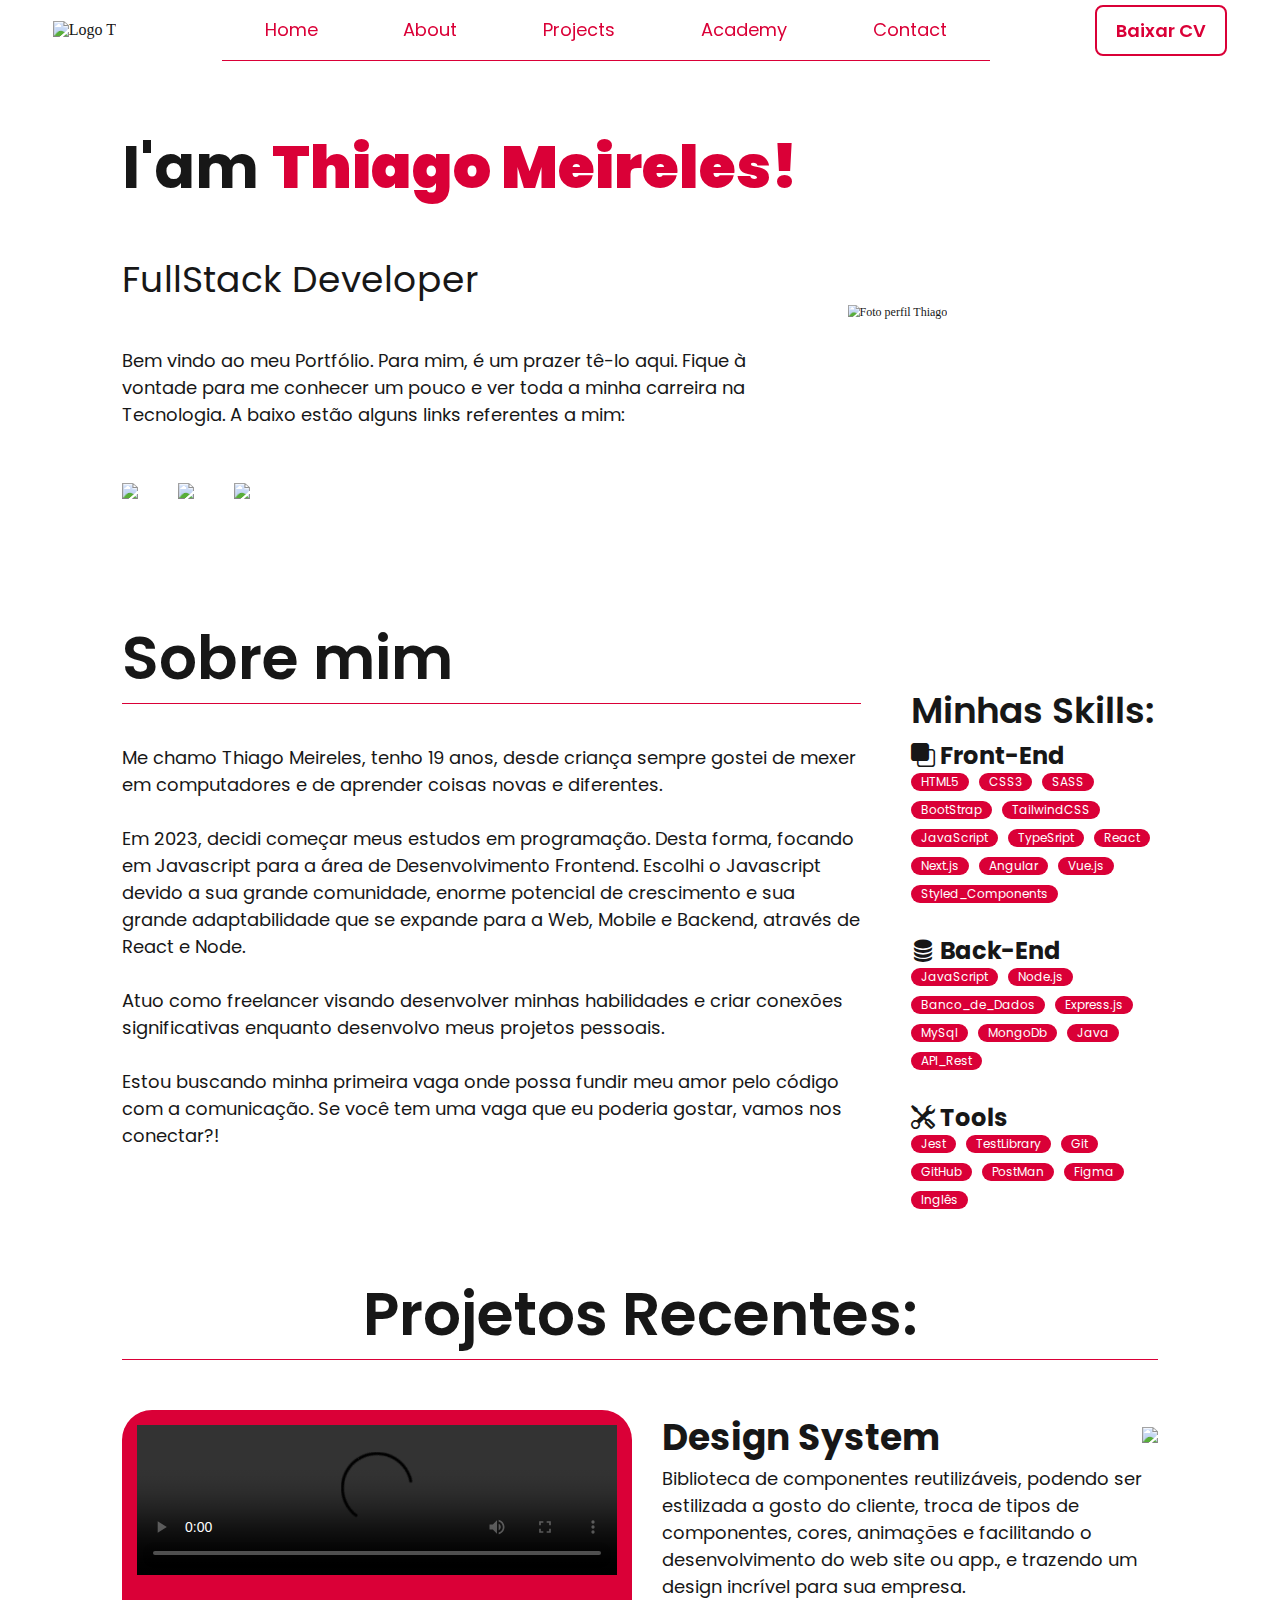
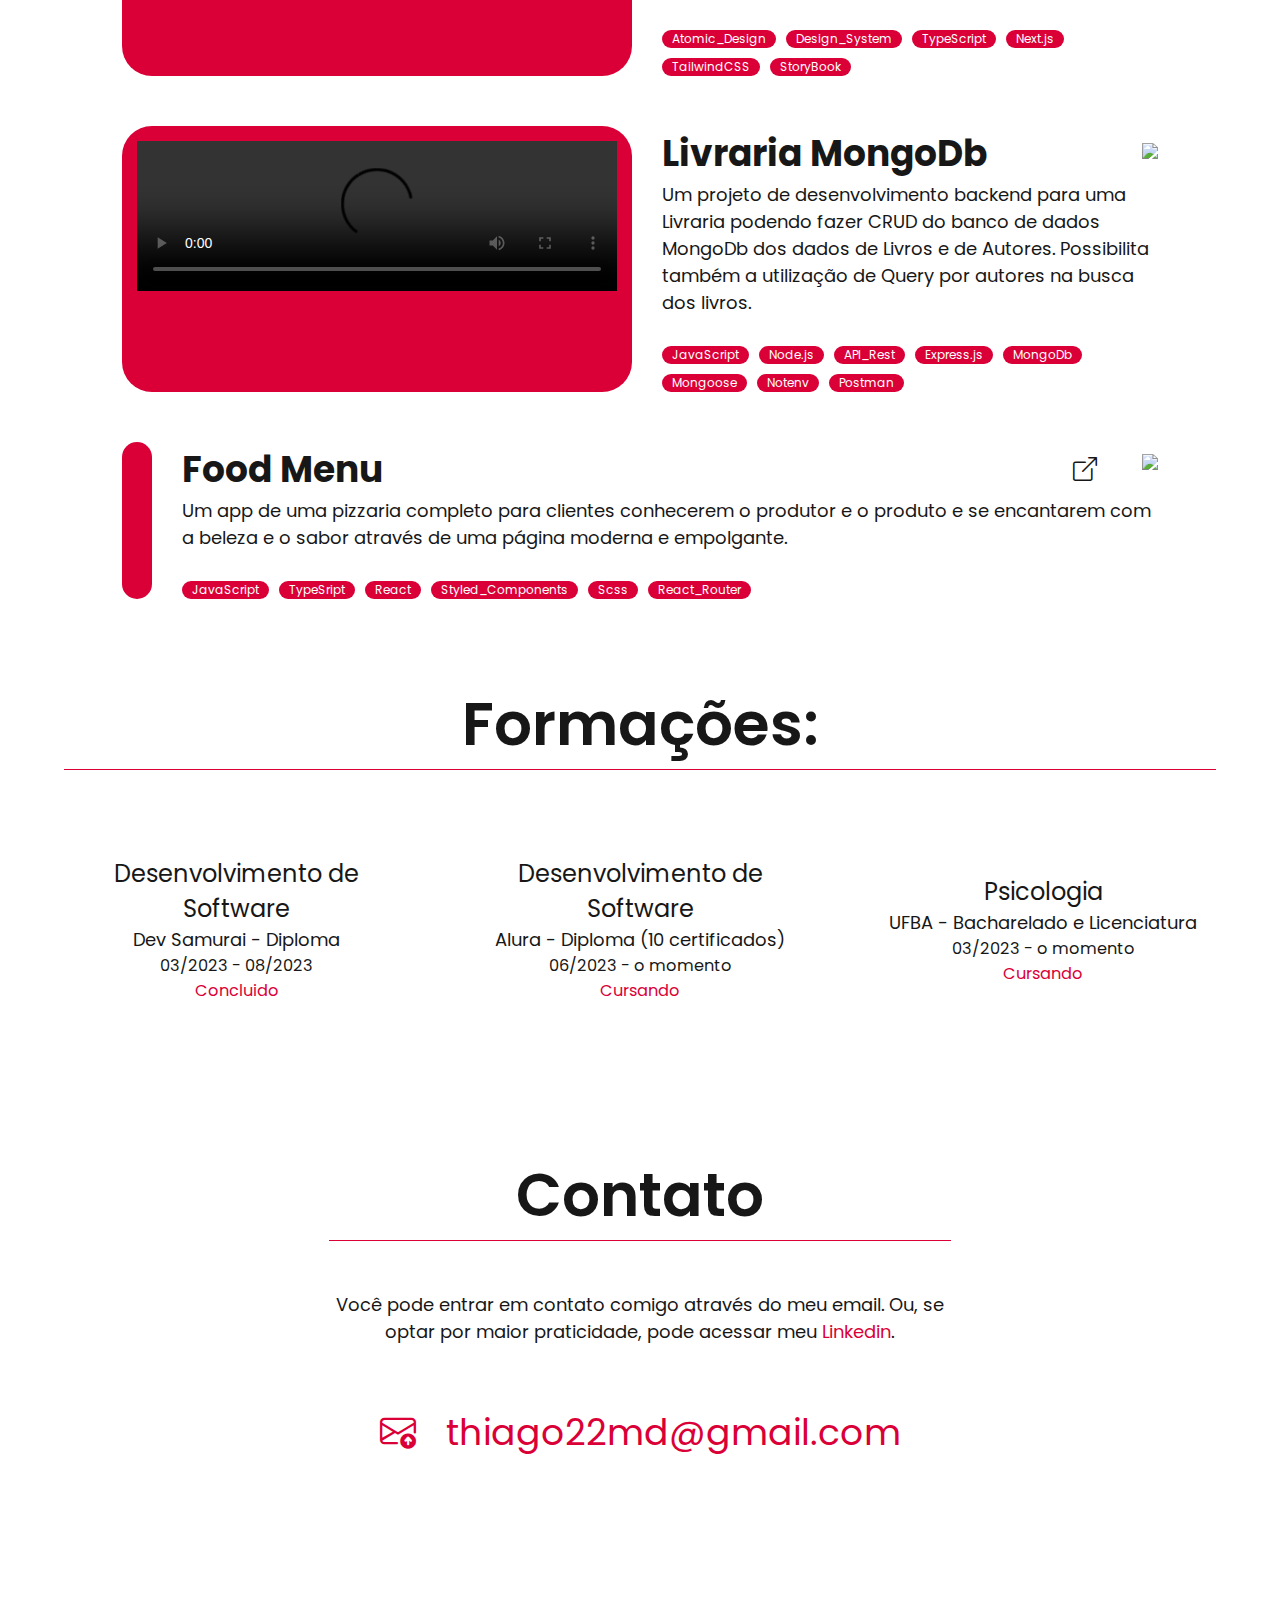
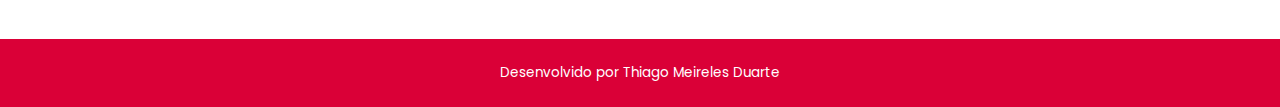
==== commit 7620cf42: "potfolio_final" ====
--- a/index.html
+++ b/index.html
@@ -7,7 +7,7 @@
     <meta name="viewport" content="width=device-width, initial-scale=1.0">
     <link rel="stylesheet" href="https://cdn.jsdelivr.net/npm/bootstrap-icons@1.11.2/font/bootstrap-icons.min.css">  
     <link rel="stylesheet" href="./styles/style.css">
-    <title>Portfólio | Thiago</title>
+    <title>Portfólio Thiago</title>
 </head>
 
 <body>
@@ -20,9 +20,10 @@
         
       <div class="header-menu">
           <a class="header-menu-item" href="#home">Home</a>
-          <a class="header-menu-item" href="#sobreme">Sobre/Skills</a>
-          <a class="header-menu-item" href="#project">Projetos/Formação</a>            
-          <a class="header-menu-item" href="#contato">Contato</a>
+          <a class="header-menu-item" href="#sobreme">About</a>
+          <a class="header-menu-item" href="#project">Projects</a>            
+          <a class="header-menu-item" href="#formacao">Academy</a>            
+          <a class="header-menu-item" href="#contato">Contact</a>
       </div>
         
       <div class="header-cv">
@@ -125,6 +126,66 @@
 
             <div class="project">
                 <div class="project-img">
+                    <video controls autoplay>
+                        <source src="assets/design-system.mp4" type="video/mp4">
+                        <source src="movie.ogg" type="video/ogg">
+                      Your browser does not support the video tag.
+                      </video>
+                </div>
+                <div class="project-conteudo">
+                    <div class="titulo-project">
+                        <div class="titulo-project-titulo">
+                            <h2>Design System</h2> 
+                        </div>
+                        <div class="titulo-project-icons">
+                            <a class="home-redes-social" href="https://github.com/thiagomd22/design-system-tailwind-nextjs"> <img src="./assets/git hub icon.png"> </a> 
+                        </div> 
+                    </div>
+                    <p class="text-project"> Biblioteca de componentes reutilizáveis, podendo ser estilizada a gosto do cliente, troca de tipos de componentes, cores, animações e facilitando o desenvolvimento do web site ou app., e trazendo um design incrível para sua empresa.
+                    </p>
+                    <div class="sobreme-skill-layout">
+                        <div class="sobreme-skill">Atomic_Design</div>
+                        <div class="sobreme-skill">Design_System</div>
+                        <div class="sobreme-skill">TypeScript</div>
+                        <div class="sobreme-skill">Next.js</div>
+                        <div class="sobreme-skill">TailwindCSS</div>
+                        <div class="sobreme-skill">StoryBook</div>
+                    </div>
+                </div>
+            </div>
+            <div class="project">
+                <div class="project-img">
+                    <video controls autoplay>
+                        <source src="assets/livraria-mongo-db.mp4" type="video/mp4">
+                        <source src="movie.ogg" type="video/ogg">
+                      Your browser does not support the video tag.
+                      </video>
+                </div>
+                <div class="project-conteudo">
+                    <div class="titulo-project">
+                        <div class="titulo-project-titulo">
+                            <h2>Livraria MongoDb</h2> 
+                        </div>
+                        <div class="titulo-project-icons">
+                            <a class="home-redes-social" href="https://github.com/thiagomd22/livrary-express-mongo"> <img src="./assets/git hub icon.png"> </a> 
+                        </div> 
+                    </div>
+                    <p class="text-project"> Um projeto de desenvolvimento backend para uma Livraria podendo fazer CRUD do banco de dados MongoDb dos dados de Livros e de Autores. Possibilita também a utilização de Query por autores na busca dos livros.
+                    </p>
+                    <div class="sobreme-skill-layout">
+                        <div class="sobreme-skill">JavaScript</div>
+                        <div class="sobreme-skill">Node.js</div>
+                        <div class="sobreme-skill">API_Rest</div>
+                        <div class="sobreme-skill">Express.js</div>
+                        <div class="sobreme-skill">MongoDb</div>
+                        <div class="sobreme-skill">Mongoose</div>
+                        <div class="sobreme-skill">Notenv</div>
+                        <div class="sobreme-skill">Postman</div>
+                    </div>
+                </div>
+            </div>
+            <div class="project">
+                <div class="project-img">
                     <img src="./assets/reactfoodmenu.jpeg" alt="">
                 </div>
                 <div class="project-conteudo">
@@ -151,63 +212,34 @@
                     </div>
                 </div>
             </div>
-            <div class="project">
-                <div class="project-img">
-                    <img src="./assets/reactfoodmenu.jpeg" alt="">
-                </div>
-                <div class="project-conteudo">
-                    <div class="titulo-project">
-                        <div class="titulo-project-titulo">
-                            <h2>Food Menu</h2> 
-                        </div>
-                        <div class="titulo-project-icons">
-                            <a href="https://react-food-menu-eta.vercel.app/" class="titulo-project-deploy"><i class="bi bi-box-arrow-up-right"></i></a>
-                            <a class="home-redes-social" href="https://github.com/thiagomd22/react_food_menu"> <img src="./assets/git hub icon.png"> </a> 
-                        </div> 
-                    </div>
-                    <p class="text-project">Um app de uma pizzaria completo para clientes conhecerem o
-                        produtor e o produto e se encantarem com a beleza e o sabor através de uma
-                        página moderna e empolgante.
-                    </p>
-                    <div class="sobreme-skill-layout">
-                        <div class="sobreme-skill">JavaScript</div>
-                        <div class="sobreme-skill">TypeSript</div>
-                        <div class="sobreme-skill">React</div>
-                        <div class="sobreme-skill">Styled_Components</div>
-                        <div class="sobreme-skill">Scss</div>
-                        <div class="sobreme-skill">React_Router </div>
-                    </div>
-                </div>
-            </div>
-            <div class="project">
-                <div class="project-img">
-                    <img src="./assets/reactfoodmenu.jpeg" alt="">
-                </div>
-                <div class="project-conteudo">
-                    <div class="titulo-project">
-                        <div class="titulo-project-titulo">
-                            <h2>Food Menu</h2> 
-                        </div>
-                        <div class="titulo-project-icons">
-                            <a href="https://react-food-menu-eta.vercel.app/" class="titulo-project-deploy"><i class="bi bi-box-arrow-up-right"></i></a>
-                            <a class="home-redes-social" href="https://github.com/thiagomd22/react_food_menu"> <img src="./assets/git hub icon.png"> </a> 
-                        </div> 
-                    </div>
-                    <p class="text-project">Um app de uma pizzaria completo para clientes conhecerem o
-                        produtor e o produto e se encantarem com a beleza e o sabor através de uma
-                        página moderna e empolgante.
-                    </p>
-                    <div class="sobreme-skill-layout">
-                        <div class="sobreme-skill">JavaScript</div>
-                        <div class="sobreme-skill">TypeSript</div>
-                        <div class="sobreme-skill">React</div>
-                        <div class="sobreme-skill">Styled_Components</div>
-                        <div class="sobreme-skill">Scss</div>
-                        <div class="sobreme-skill">React_Router </div>
-                    </div>
-                </div>
-            </div>
-
+
+        </div>
+
+        <div class="formacao" id="formacao">
+            <div class="formacao-title">
+                <h1 class="formacao-title-titulo">Formações:</h1>
+            </div>
+            <div class="formacao-total">
+                <div class="formacao-layout">
+                    <div class="formacao-titulo">Desenvolvimento de Software</div>
+                    <div class="formacao-descricao">Dev Samurai - Diploma</div>
+                    <div class="formacao-date">03/2023 - 08/2023</div>
+                    <div class="formacao-status">Concluido</div>
+                </div>
+                <div class="formacao-layout">
+                    <div class="formacao-titulo">Desenvolvimento de Software</div>
+                    <div class="formacao-descricao">Alura - Diploma (10 certificados)</div>
+                    <div class="formacao-date">06/2023 - o momento</div>
+                    <div class="formacao-status">Cursando</div>
+                </div>
+                <div class="formacao-layout">
+                    <div class="formacao-titulo">Psicologia</div>
+                    <div class="formacao-descricao">UFBA - Bacharelado e Licenciatura</div>
+                    <div class="formacao-date">03/2023 - o momento</div>
+                    <div class="formacao-status">Cursando</div>
+                </div>
+
+            </div>
         </div>
 
         <div class="contato" id="contato">
--- a/styles/style.css
+++ b/styles/style.css
@@ -90,7 +90,7 @@
     display: flex;
     align-items: center;
     width: 100%;
-    padding: 150px 0px 210px 90px;
+    padding: 150px 0px 0px 90px;
     gap: 150px;
 }
 
@@ -140,7 +140,7 @@
 
 .sobreme {
     display: flex;
-    padding: 90px 90px 300px 90px;
+    padding: 90px 90px 0px 90px;
     font-family: var(--fonte-principal);
     gap: 50px;
 }
@@ -199,6 +199,179 @@
     padding-right: 10px;
 }
 
+.projects-form {
+    font-family: var(--fonte-principal);
+    padding: 90px 90px 0px 90px;
+}
+
+.projects-form-titulo {
+    display: flex;
+    justify-content: center;
+    font-weight: 600;
+    font-size: 5rem;
+    border-bottom: 1px solid var(--cor-terciaria);  
+}
+
+.project {
+    display: flex;
+    padding-top: 50px;
+    width: auto;
+    gap: 40px;
+}
+
+.project-img {
+    padding: 20px;
+    border-radius: 30px;
+    background-color: var(--cor-terciaria);
+}
+
+.project-img img {
+    width: 40rem;
+}
+
+.project-img video {
+    width: 40rem;
+}
+
+.project-conteudo {
+    display: flex;
+    flex-direction: column;
+    justify-content: space-around;
+}
+
+.titulo-project {
+    display: flex;
+    align-items: center;
+    justify-content: space-between;
+    width: auto;
+}
+
+.titulo-project-titulo {
+    font-size: 2rem;
+}
+
+.titulo-project-icons {
+    display: flex;
+    gap: 45px;
+}
+
+.titulo-project-deploy {
+    font-size: 2rem;
+}
+
+.titulo-project a{
+    text-decoration: none;
+    color: var(--cor-secundaria);
+
+}
+
+.text-project {
+    font-size: 1.5rem;
+    padding-bottom: 30px;
+}
+
+.formacao {
+    font-family: var(--fonte-principal);
+    padding-top: 80px;
+}
+
+.formacao-title {
+    display: flex;
+    justify-content: center;
+    border-bottom: 1px solid var(--cor-terciaria);
+    width: auto;
+}
+
+.formacao-title-titulo {
+    font-weight: 600;
+    font-size: 5rem;   
+}
+
+.formacao-total {
+    display: flex;
+    align-items: center;
+    justify-content: space-between;
+    flex-direction: row;
+    height: 20rem;
+}
+
+.formacao-layout {
+    width: 30%;
+    display: flex;
+    justify-content: center;
+    align-items: center;
+    flex-direction: column;
+    text-align: center;
+}
+
+.formacao-titulo {
+    font-size: 2rem;
+}
+
+.formacao-descricao {
+    font-size: 1.5rem;
+}
+
+.formacao-date {
+   font-size: 1.35rem; 
+}
+
+.formacao-status {
+    font-size: 1.35rem;
+    color: var(--cor-terciaria);
+}
+
+.contato {
+    font-family: var(--fonte-principal);
+    padding: 0px 90px 100px 90px;
+}
+
+.contato-div {
+    display: flex;
+    align-items: center;
+    flex-direction: column;
+    padding-top: 60px;
+}
+
+.contato-div-titulo {
+    display: flex;
+    justify-content: center;
+    font-weight: 600;
+    font-size: 5rem;
+    border-bottom: 1px solid var(--cor-terciaria);
+    width: 60%;
+}
+
+.contato-div-texto {
+    text-align: center;
+    padding-top: 50px;
+    font-size: 1.5rem;
+    width: 60%;
+}
+
+.contato-div-linkedin {
+    text-decoration: none;
+    color: var(--cor-terciaria);
+}
+
+.contato-div-email {
+    display: flex;
+    padding-top: 60px;
+    gap: 30px;
+}
+
+.contato-div-email a{
+    color: var(--cor-terciaria);
+    text-decoration: none;
+    font-size: 3rem;
+}
+
+.contato-div-email i{
+    color: var(--cor-terciaria);
+    text-decoration: none;
+    font-size: 3rem;
+}
+
 .footer {
     background-color: var(--cor-terciaria);
     color: var(--cor-primaria);
@@ -215,23 +388,87 @@
 }
 
 @media (max-width: 1800px) {
+    .header {
+        height: 60px;
+    }
+
+    .header-logo img{
+        width: 4.5rem;
+    }
+    
+    .header-menu-item {
+        font-size: 1.125rem;
+    }
+
+    .header-cv {
+        border: 2.25px solid var(--cor-terciaria);
+      }
+
+    .header-menu-cv {
+        font-size: 1.125rem;
+    }
+
     .home {
         display: flex;
         padding: 0;
         padding-top: 5%;
-        padding-bottom: 10%;
-    }
-
-    .home-texto {
-        gap: 0px;
+        padding-left: 5%;
+        gap: 50px;
+    }
+
+    .home-texto-titulo {
+        font-size: 3.75rem;
+    }
+
+    .home-texto-subtitulo {
+        font-size: 2.25rem;
+    }
+      
+    .home-texto-texto {
+        font-size: 1.125rem;
+        max-width: 675px;
     }
 
     .home-redes-icons {
         padding-top: 15px;
     }
 
+    .home-foto {
+       zoom: 75%;
+    }
+
+    .home-redes-social img {
+        width: 40px;
+    }
+
+    .sobreme-titulo {
+        font-size: 3.75rem;
+    }
+      
+      .sobreme-texto {
+        font-size: 1.125rem;
+    }
+      
+      .sobreme-skills {
+        display: flex;
+        flex-direction: column;
+        width: 40%;
+        padding-top: 140px;
+    }
+      
+      .sobreme-skills-titulo {
+        font-size: 2.25rem;
+    }
+
+    .sobreme-skill {
+        font-size: 75%;
+    }
+
     .sobreme {
         padding: 0;
+        padding-top: 110px;
+        padding-left: 5%;
+        padding-right: 5%;
     }
 
     .sobreme-conteudo {
@@ -240,13 +477,105 @@
 
     .sobreme-skills {
         width: auto;
+        padding-top: 70px;
+    }
+
+    .projects-form {
+        padding: 0;
+        padding-top: 60px;
+        padding-left: 5%;
+        padding-right: 5%;
+    }
+
+    .project {
+        gap: 30px;
+    }
+
+    .projects-form-titulo {
+        font-size: 3.75rem;
+    }
+
+    .project-img img {
+        width: 30rem;
+    }
+      
+    .project-img video {
+        width: 30rem;
+    }
+
+    .titulo-project-titulo {
+        font-size: 1.5rem;
+    }
+
+    .titulo-project-deploy {
+        font-size: 1.5rem;
+    }
+
+    .project-img {
+        padding: 15px;
+    }
+
+    .text-project {
+        font-size: 1.125rem;
+    }
+
+    .formacao-title-titulo {
+        font-size: 3.75rem;   
+    }
+
+    .formacao-titulo {
+        font-size: 1.5rem;
+    }
+      
+    .formacao-descricao {
+        font-size: 1.125rem;
+    }
+      
+    .formacao-date {
+       font-size: 1.0125rem; 
+    }
+      
+    .formacao-status {
+        font-size: 1.0125rem;
+    }
+
+    .contato {
+        padding: 0;
+        padding-left: 5%;
+        padding-right: 5%;
+        padding-bottom: 10%;
+    }
+
+    .contato-div-titulo {
+        font-size: 3.75rem;
+    }
+
+    .contato-div-texto {
+        font-size: 1.125rem;
+    }
+
+    .contato-div-email a{
+        font-size: 2.25rem;
+    }
+      
+    .contato-div-email i{
+        font-size: 2.25rem;
+    }
+
+    .footer {
+        font-size: 0.84375rem;
     }
 }
 
 @media (max-width: 1200px) {
     .header{
         display: flex;
-        flex-wrap: wrap;
+        align-items: center;
+        height: 40px;
+    }
+
+    .header-logo img{
+        width: 3rem;
     }
     
     .header-menu {
@@ -254,7 +583,12 @@
     }
 
     .header-cv {
+        display: flex;
+        align-items: center;
         width: 30%;
+        height: 2.5rem;
+        padding: 0;
+        border: none;
     }
 
     .home {
@@ -262,11 +596,32 @@
         flex-direction: column;
         padding: 0;
         padding-top: 15%;
+        gap: 10px;
+    }
+
+    .home-texto-titulo {
+        font-size: 5rem;
+    }
+
+    .home-texto-subtitulo {
+        font-size: 2rem;
+    }
+
+    .home-texto-texto {
+        font-size: 1.5rem;
     }
 
     .sobreme {
         padding: 0;
        flex-direction: column;
+    }
+
+    .sobreme-titulo {
+        font-size: 3rem;
+    }
+
+    .sobreme-texto {
+        font-size: 1rem;
     }
 
     .sobreme-conteudo {
@@ -275,6 +630,95 @@
 
     .sobreme-skills {
         width: auto;
+        padding: 0;
+    }
+
+    .sobreme-skills-titulo {
+        font-size: 2.0rem;
+    }
+
+    .project {
+        flex-direction: column;
+        padding-bottom: 0;
+    }
+
+    .titulo-project-titulo {
+        font-size: 1.5rem;
+    }
+
+    .formacao-title-titulo {
+        font-size: 3rem;
+    }
+
+    .text-project {
+        font-size: 1rem;
+    }
+
+    .sobreme-skill {
+        font-size: 1rem;
+    }
+
+    .projects-form-titulo {
+        font-size: 3rem;
+    }
+
+    .project-img {
+        display:flex ;
+        justify-content: center;
+        padding: 15px;
+        border-radius: 30px;
+        background-color: var(--cor-terciaria);
+    }
+    
+    .project-img img {
+        width: 20rem;
+    }
+    
+    .project-img video {
+        width: 20rem;
+    }
+
+    .formacao-title {
+        font-size: 1.6rem;
+    }
+
+    .formacao-titulo {
+        font-size: 1rem;
+        font-weight: 700;
+    }
+
+    .formacao-descricao {
+        font-size: 1rem;
+    }
+
+    .formacao-date {
+        font-size: 1rem;    
+    }
+
+    .formacao-status {
+        font-size: 1rem;
+    }
+
+    .contato {
+        padding: 0;
+    }
+
+    .contato-div-titulo {
+        font-size: 3rem;
+    }
+
+    .contato-div-texto {
+        font-size: 1rem;
+        width: auto;
+    }
+
+    .contato-div-email {
+        display: flex;
+        align-items: center;
+    }
+
+    .contato-div-email a{
+        font-size: 2rem;
     }
 }
 
@@ -283,4 +727,92 @@
         width: 100%;
     }
 
+    .home-texto {
+        text-align: center;
+        gap: 0px;
+    }
+
+    .home-redes-icons {
+        align-items: center;
+        justify-content: center;
+    }
+
+    .home-texto-titulo {
+        font-size: 1.95rem;
+    }
+
+    .home-texto-subtitulo {
+        font-size: 1.5rem;
+    }
+
+    .home-texto-texto {
+        font-size: 1rem;
+    }
+
+    .home-redes-social img {
+        width: 30px;
+    }
+
+    .projects-form-titulo {
+        font-size: 3rem;
+        font-weight: 600;
+    }
+
+    .titulo-project-titulo {
+        font-size: 1rem;
+    }
+
+    .sobreme-skill {
+        font-size: 75%;
+    }
+
+    .project-img {
+        padding: 0;
+        background-color: var(--cor-primaria);
+    }
+    
+    .formacao-total {
+        flex-direction: column;
+        padding-top: 20px;
+    }
+
+    .formacao-layout {
+        width: auto;
+    }
+
+    .formacao-date {
+        text-decoration: none;
+    }
+
+    .contato-div-titulo {
+        width: 100%;
+    }
+
+    .formacao-title-titulo {
+        font-size: 3rem;
+        font-weight: 600;
+    }
+
+    .contato-div-email a{
+        font-size: 1.5rem;
+    }
+
+}
+
+@media (max-width: 400px) {
+    .header-cv {
+        width: 50%;
+    }
+
+    .home-texto-titulo {
+        font-size: 1.90rem;
+    }
+
+    .home-texto-subtitulo {
+        font-size: 1.3rem;
+    }
+
+    .projects-form-titulo {
+        font-size: 2.25rem;
+    }
 }